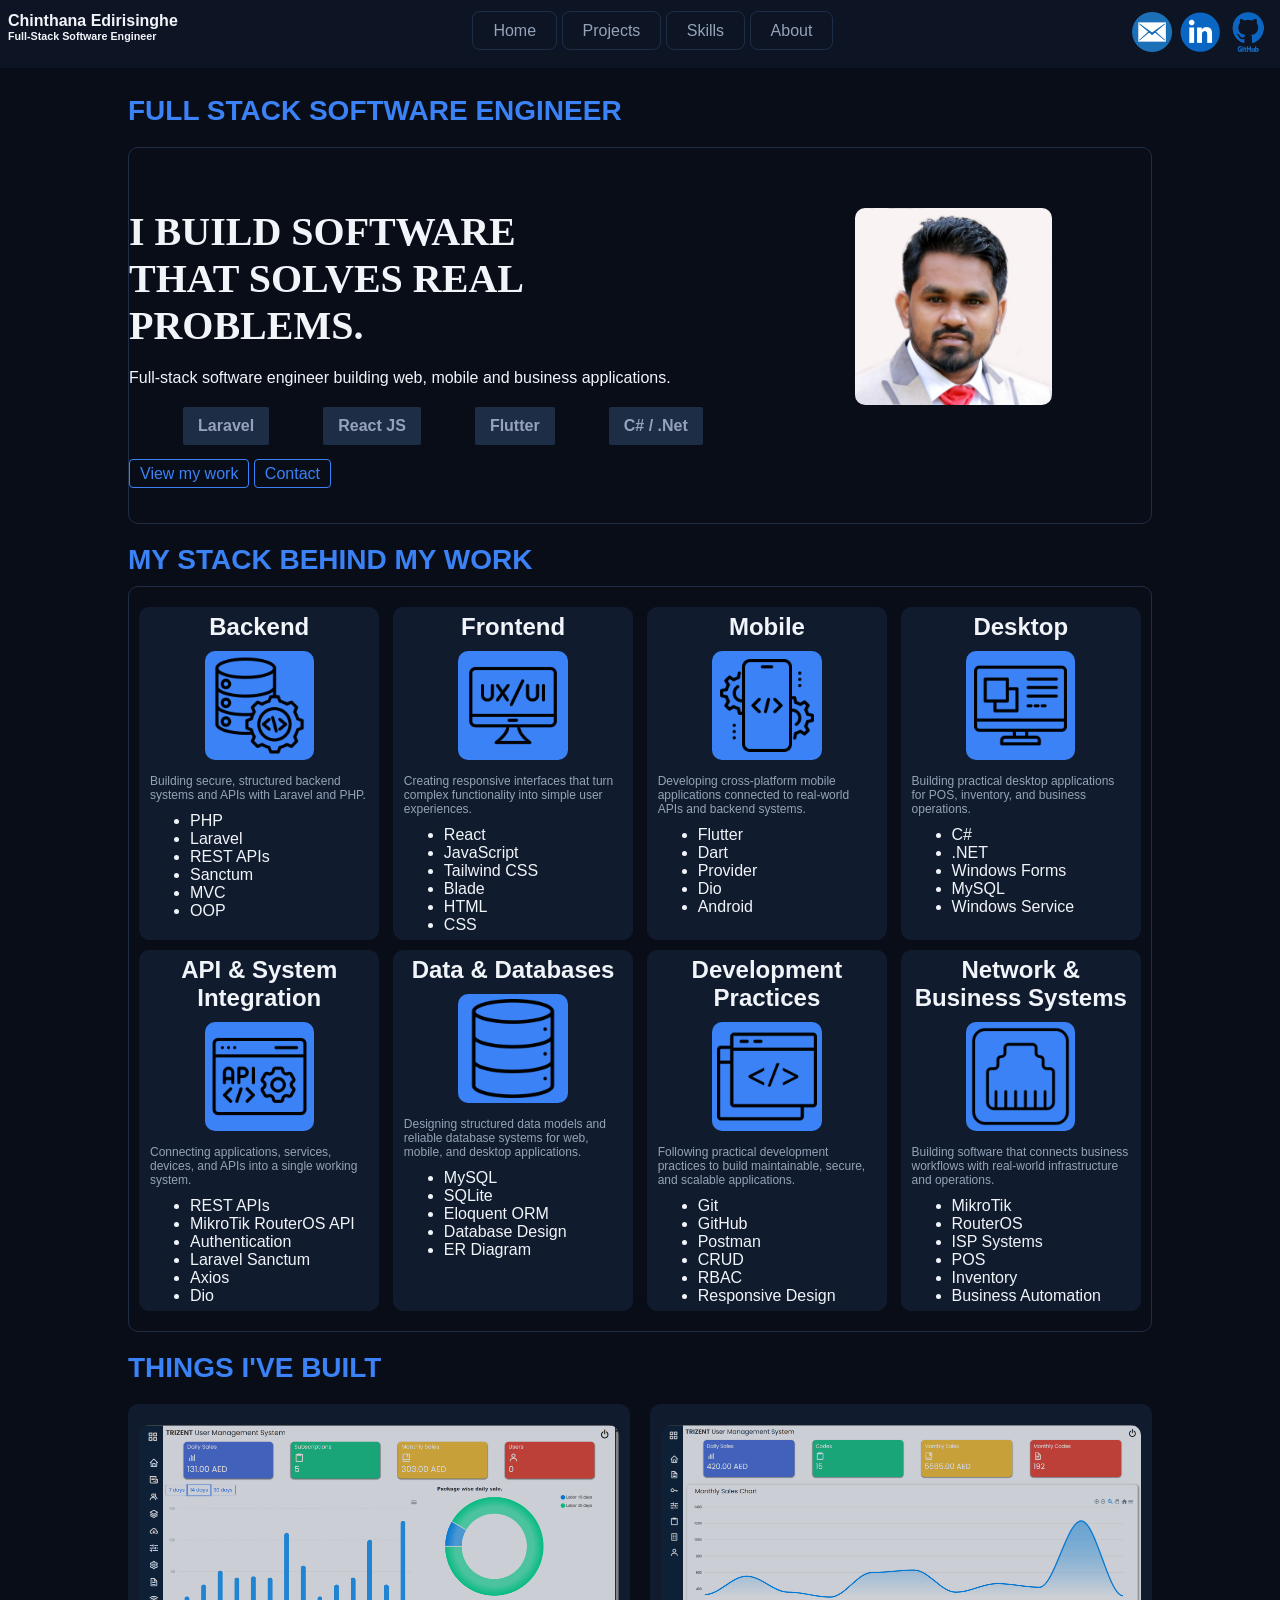
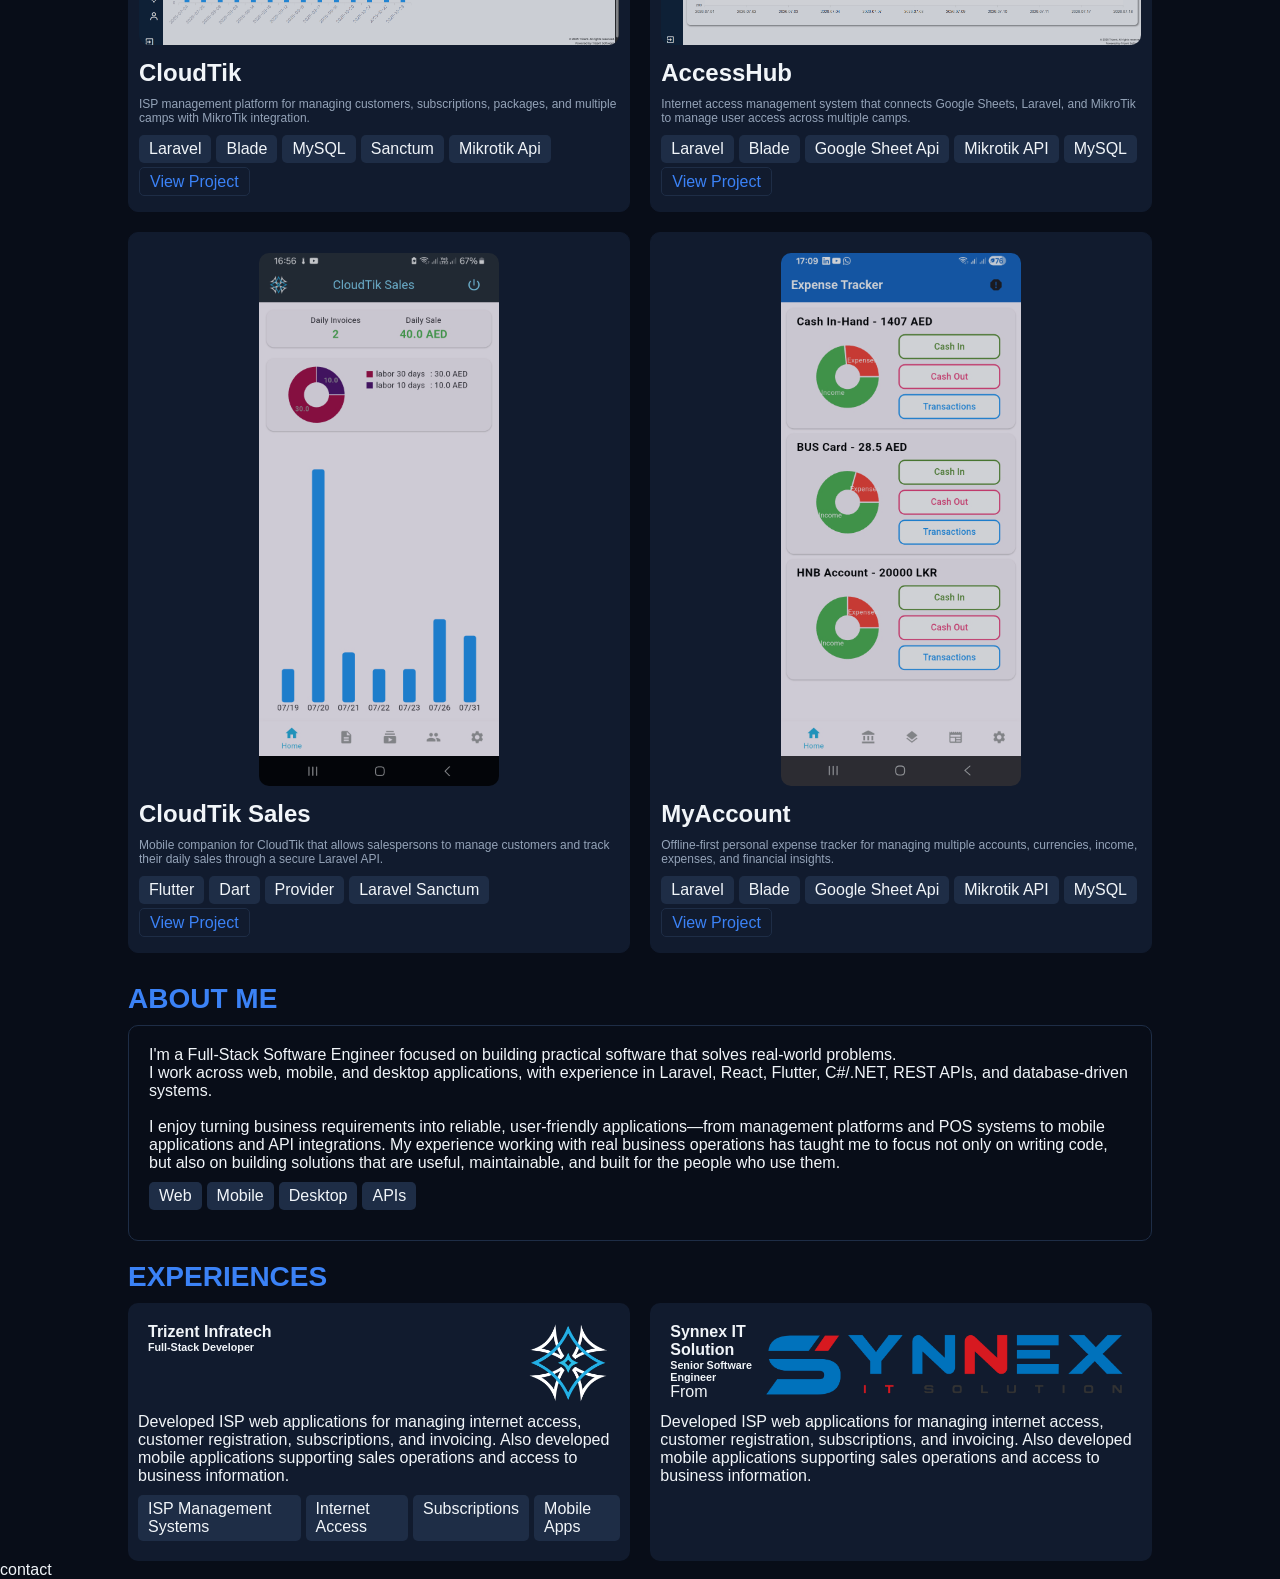
==== index.html @ f4aead34 "about section" ====
<!DOCTYPE html>
<html lang="en">
<head>
    <meta charset="UTF-8">
    <meta name="viewport" content="width=device-width, initial-scale=1.0">
    <title>Chinthana Edirisinghe</title>

    <link rel="stylesheet" href="css/style.css">
</head>
<body>
    
    <div id="navbar">
        <div>
            <h4>Chinthana Edirisinghe</h4>
            <h6>Full-Stack Software Engineer</h6>
        </div>
        <div id="nav-items">
            <a href="#" class="nav-item-links">Home</a>
            <a href="#" class="nav-item-links">Projects</a>
            <a href="#" class="nav-item-links">Skills</a>
            <a href="#" class="nav-item-links">About</a>
        </div>
        <div id="nav_contact">
            <a href="mailto:chinthana144@gmail.com" class="nav_icon_link">
                <img src="assets/icons/email_icon.png" alt="email icon">
            </a>
            <a href="https://www.linkedin.com/in/chinthana-edirisinghe-42399321a" class="nav_icon_link">
                <img src="assets/icons/linkedin_logo.png" alt="linkedin icon">
            </a>
            <a href="https://github.com/Chinthana144" class="nav_icon_link">
                <img src="assets/icons/github_logo.png" alt="github icon">
            </a>
        </div>
    </div>

    <div id="div_main">
        <div id="div_top_space"></div>

        <!-- Hero section -->
        <section id="sec_hero" class="section">
            <h3 class="title">FULL STACK SOFTWARE ENGINEER</h3>
            <div id="hero_sec_title"> 
                <div>
                    <h3>
                        I BUILD SOFTWARE <br>
                        THAT SOLVES REAL PROBLEMS.
                    </h3>
                    <p>Full-stack software engineer building web, mobile and business applications.</p>
                    <div id="hero_sec_stack">
                        <h4>Laravel</h4>
                        <h4>React JS</h4>
                        <h4>Flutter</h4>
                        <h4>C# / .Net</h4>
                    </div>
                    <a href="#" class="hero_link">View my work</a>
                    <a href="#" class="hero_link">Contact</a>
                </div>
                <div>
                    <img src="assets/images/profiles/profile_1.jpg" alt="profile" id="img_profile">
                </div>
            </div>
        </section>

        <!-- skills section -->
        <section id="sec_skills" class="section">
            <h3 class="title">MY STACK BEHIND MY WORK</h3>
            <div id="sec_skill_top">
                <div class="skill_card_row">
                    <div class="card skill_card">
                        <h5>Backend</h5>
                        <img src="assets/icons/backend.png" alt="backend" class="img_skill">
                        <p>Building secure, structured backend systems and APIs with Laravel and PHP.</p>
                        <ul>
                            <li>PHP</li>
                            <li>Laravel</li>
                            <li>REST APIs</li>
                            <li>Sanctum</li>
                            <li>MVC</li>
                            <li>OOP</li>
                        </ul>
                    </div>
                    <div class="card skill_card">
                        <h5>Frontend</h5>
                        <img src="assets/icons/frontend.png" alt="backend" class="img_skill">
                        <p>Creating responsive interfaces that turn complex functionality into simple user experiences.</p>
                        <ul>
                            <li>React</li>
                            <li>JavaScript</li>
                            <li>Tailwind CSS </li>
                            <li>Blade</li>
                            <li>HTML</li>
                            <li>CSS</li>
                        </ul>
                    </div>
                    <div class="card skill_card">
                        <h5>Mobile</h5>
                        <img src="assets/icons/mobile-development.png" alt="backend" class="img_skill">
                        <p>Developing cross-platform mobile applications connected to real-world APIs and backend systems.</p>
                        <ul>
                            <li>Flutter</li>
                            <li>Dart</li>
                            <li>Provider</li>
                            <li>Dio</li>
                            <li>Android</li>
                        </ul>
                    </div>
                    <div class="card skill_card">
                        <h5>Desktop</h5>
                        <img src="assets/icons/desktop-development.png" alt="backend" class="img_skill">
                        <p>Building practical desktop applications for POS, inventory, and business operations.</p>
                        <ul>
                            <li>C#</li>
                            <li>.NET</li>
                            <li>Windows Forms</li>
                            <li>MySQL</li>
                            <li>Windows Service</li>
                        </ul>
                    </div>
                </div>

                <div class="skill_card_row">
                    <div class="card skill_card">
                        <h5>API & System Integration</h5>
                        <img src="assets/icons/web-api-development.png" alt="backend" class="img_skill">
                        <p>Connecting applications, services, devices, and APIs into a single working system.</p>
                        <ul>
                            <li>REST APIs</li>
                            <li>MikroTik RouterOS API</li>
                            <li>Authentication</li>
                            <li>Laravel Sanctum</li>
                            <li>Axios</li>
                            <li>Dio</li>
                        </ul>
                    </div>
                    <div class="card skill_card">
                        <h5>Data & Databases</h5>
                        <img src="assets/icons/database.png" alt="backend" class="img_skill">
                        <p>Designing structured data models and reliable database systems for web, mobile, and desktop applications.</p>
                        <ul>
                            <li>MySQL</li>
                            <li>SQLite</li>
                            <li>Eloquent ORM</li>
                            <li>Database Design</li>
                            <li>ER Diagram</li>
                        </ul>
                    </div>
                    <div class="card skill_card">
                        <h5>Development Practices</h5>
                        <img src="assets/icons/development-practice.png" alt="backend" class="img_skill">
                        <p>Following practical development practices to build maintainable, secure, and scalable applications.</p>
                        <ul>
                            <li>Git</li>
                            <li>GitHub</li>
                            <li>Postman</li>
                            <li>CRUD</li>
                            <li>RBAC</li>
                            <li>Responsive Design</li>
                        </ul>
                    </div>
                    <div class="card skill_card">
                        <h5>Network & Business Systems</h5>
                        <img src="assets/icons/network-adapter.png" alt="backend" class="img_skill">
                        <p>Building software that connects business workflows with real-world infrastructure and operations.</p>
                        <ul>
                            <li>MikroTik</li>
                            <li>RouterOS</li>
                            <li>ISP Systems</li>
                            <li>POS</li>
                            <li>Inventory</li>
                            <li>Business Automation</li>
                        </ul>
                    </div>
                </div>
            </div>
        </section>

        <!-- projects section -->
        <section id="dec_projects" class="section">
            <h3 class="title">THINGS I'VE BUILT</h3>
            <!-- top row -->
            <div class="projects_row">
                <div class="card project_card">
                    <img src="assets/images/cloudtik/dashboard.png" alt="dashboard">
                    <h5>CloudTik</h5>
                    <p>ISP management platform for managing customers, subscriptions, packages, and multiple camps with MikroTik integration.</p>
                    <ul class="tech_list">
                        <li>Laravel</li>
                        <li>Blade</li>
                        <li>MySQL</li>
                        <li>Sanctum</li>
                        <li>Mikrotik Api</li>
                    </ul>
                    <a href="#">View Project</a>
                </div>
                <div class="card project_card">
                    <img src="assets/images/accesshub/dashboard.png" alt="dashboard">
                    <h5>AccessHub</h5>
                    <p>Internet access management system that connects Google Sheets, Laravel, and MikroTik to manage user access across multiple camps.</p>
                    <ul class="tech_list">
                        <li>Laravel</li>
                        <li>Blade</li>
                        <li>Google Sheet Api</li>
                        <li>Mikrotik API</li>
                        <li>MySQL</li>
                    </ul>
                    <a href="#">View Project</a>
                </div>
            </div>

            <!-- bottom row -->
            <div class="projects_row">
                <div class="card project_card">
                    <img src="assets/images/cloudtik_sale/dashboard.jpg" alt="dashboard" class="img_project_mobile">
                    <h5>CloudTik Sales</h5>
                    <p>Mobile companion for CloudTik that allows salespersons to manage customers and track their daily sales through a secure Laravel API.</p>
                    <ul class="tech_list">
                        <li>Flutter</li>
                        <li>Dart</li>
                        <li>Provider</li>
                        <li>Laravel Sanctum</li>
                    </ul>
                    <a href="#">View Project</a>
                </div>
                <div class="card project_card">
                    <img src="assets/images/expense_tracker/dashboard.jpg" alt="dashboard" class="img_project_mobile">
                    <h5>MyAccount</h5>
                    <p>Offline-first personal expense tracker for managing multiple accounts, currencies, income, expenses, and financial insights.</p>
                    <ul class="tech_list">
                        <li>Laravel</li>
                        <li>Blade</li>
                        <li>Google Sheet Api</li>
                        <li>Mikrotik API</li>
                        <li>MySQL</li>
                    </ul>
                    <a href="#">View Project</a>
                </div>
            </div>
        </section>

        <!-- about -->
        <section id="sec_about" class="section">
            <h3 class="title">ABOUT ME</h3>
            <div id="div_about">
                <p>
                    I'm a Full-Stack Software Engineer focused on building practical software that solves real-world problems. 
                    <br>
                    I work across web, mobile, and desktop applications, with experience in Laravel, React, Flutter, C#/.NET, REST APIs, and database-driven systems.
                    <br><br>
                    I enjoy turning business requirements into reliable, user-friendly applications—from management platforms and POS systems to mobile applications and API integrations. 
                    My experience working with real business operations has taught me to focus not only on writing code, but also on building solutions that are useful, maintainable, and built for the people who use them.
                </p>
                <ul class="tech_list">
                    <li>Web</li>
                    <li>Mobile</li>
                    <li>Desktop</li>
                    <li>APIs</li>
                </ul>
            </div>
        </section>

        <!-- experience -->
        <section id="sec_experience" class="section">
            <h3 class="title">EXPERIENCES</h3>
            <div id="div_experience">
                <div class="experience_card">
                    <div class="title_row">
                        <div>
                            <h4>Trizent Infratech</h4>
                            <h6>Full-Stack Developer</h6>
                        </div>
                        <img src="assets/images/companies/tirzent_logo.png" alt="" class="img_company">
                    </div>
                    <p>
                        Developed ISP web applications for managing internet access, customer registration, subscriptions, and invoicing. 
                        Also developed mobile applications supporting sales operations and access to business information.
                    </p>
                    <ul class="tech_list">
                        <li>ISP Management Systems</li>
                        <li>Internet Access</li>
                        <li>Subscriptions</li>
                        <li>Mobile Apps</li>
                    </ul>
                </div>
                <div class="experience_card">
                    <div class="title_row">
                        <div>
                            <h4>Synnex IT Solution</h4>
                            <h6>Senior Software Engineer</h6>
                            <p>From </p>
                        </div>
                        <img src="assets/images/companies/synnex_logo.png" alt="" class="img_company">
                    </div>
                    <p>
                        Developed ISP web applications for managing internet access, customer registration, subscriptions, and invoicing. 
                        Also developed mobile applications supporting sales operations and access to business information.
                    </p>
                </div>
            </div>
        </section>

        <!-- contact -->
        <section>
            contact
        </section>
    </div>

</body>
</html>
---- css/style.css ----
:root{
    --main-background : #080D18;
    --secondary-background : #0D1424;
    --card-color: #111B2E;
    --border-color: #1E2D46;
    --main-text: #F1F5F9;
    --secondary-text: #94A3B8;
    --primary-accent: #3B82F6;
    --bright-accent: #38BDF8; 
}

*{
    margin: 0;
    box-sizing: border-box;
}
body{
    background-color: var(--main-background);
    color: var(--main-text);
    font-family: sans-serif;
}

/* nav bar */
#navbar{
    display: flex;
    flex-direction: row;
    justify-content: space-between;
    padding: 12px 8px;
    background-color: var(--secondary-background);
    position: fixed;
    width: 100%;
    z-index: 100;
}
#nav_contact{
    display: flex;
    flex-direction: row;
    justify-content: space-between;
}
#nav-items{
    padding-top: 10px;
}
.nav-item-links{
    text-decoration: none;
    padding: 10px 20px;
    border-radius: 8px;
    border: 1px solid var(--border-color);
    color: var(--secondary-text);
    transition: all 0.3s ease;
}
.nav-item-links:hover{
    border: 1px solid var(--primary-accent);
    color: var(--main-text);
}
.nav_icon_link{
    text-decoration: none;
    padding: 0px 4px;
}
.nav_icon_link img{
    width: 40px;
    height: auto;
    transition: 0.3s;
}
.nav_icon_link img:hover{
    transform: scale(1.05);
}

#div_top_space{
    height: 75px;
}

/* common */
.card{
    background-color: var(--card-color);
    border: 1px solid var(--card-color);
    border-radius: 10px;
    padding: 5px;
    transition: 0.3s ease;
}
.card:hover{
    border: 1px solid var(--primary-accent);
}

/* Sections */
.section{
    width: 80%;
    margin-left: 10%;
    margin-top: 20px;
}
.section .title{
    font-size: 28px;
    color: var(--primary-accent);
    margin: 10px 0px;
}

/* hero section */
#hero_sec_title{
    display: flex;
    flex-direction: row;
    justify-content: space-evenly;
    padding: 40px 0px;
    border: 1px solid var(--border-color);
    border-radius: 10px;
    margin: 20px 0px;
}
#hero_sec_title h3{
    font-family: 'Lucida Sans', 'Lucida Sans Regular', 'Lucida Grande', 'Lucida Sans Unicode', Geneva, Verdana;
    font-size: 40px;
    margin: 20px 0px;
}
.hero_link{
    text-decoration: none;
    color: var(--primary-accent);
    border: 1px solid var(--primary-accent);
    border-radius: 4px;
    padding: 5px 10px;
    transition: 0.3s ease;
}
.hero_link:hover{
    background-color: var(--primary-accent);
    color: var(--border-color);
}
#img_profile{
    width: 50%;
    margin-left: 25%;
    margin-top: 20px;
    border-radius: 10px;
}

#hero_sec_stack{
    display: flex;
    flex-direction: row;    
    justify-content: space-evenly;
    text-align: center;
    margin: 20px 0px;
}
#hero_sec_stack h4{
    background-color: var(--border-color);
    color: var(--secondary-text);
    padding: 10px 15px;
    border-radius: 2px;
}

/* skill section */
#sec_skill_top{
    border: 1px solid var(--border-color);
    border-radius: 10px;
    padding: 10px;
}
.skill_card_row{
    display: flex;
    flex-direction: row;
    justify-content: space-between;
    margin: 10px 0px;
}
.skill_card{
    width: 24%;
    padding: 5px 10px;
}
.skill_card h5{
    text-align: center;
    font-family:Arial, Helvetica, sans-serif;
    font-size: 24px;
    margin-bottom: 10px;
}
.skill_card p{
    font-size: 12px;
    color: var(--secondary-text);
    margin: 10px 0px;
}
.img_skill{
    background-color: var(--primary-accent);
    width: 50%;
    margin-left: 25%;
    border-radius: 10px;
    padding: 5px;
}

/* projects section */
.projects_row{
    display: flex;
    flex-direction: row;
    justify-content: space-between;
}
.project_card{
    width: 49%;
    padding: 20px 10px;
    margin: 10px 0;
}
.project_card img{
    width: 100%;
    border-radius: 10px;
    opacity: 0.8;
    transition: 0.4s;
}
.project_card img:hover{
    opacity: 1;
}
.project_card .img_project_mobile{
    width: 50%;
    margin-left: 25%;
}
.project_card h5{
    margin-top: 10px;
    font-family:Arial, Helvetica, sans-serif;
    font-size: 24px;
    margin-bottom: 10px;
}
.project_card p{
    font-size: 12px;
    color: var(--secondary-text);
    margin: 10px 0px;
}
.project_card a{
    margin: 10px 0px;
    text-decoration: none;
    color: var(--primary-accent);
    padding: 5px 10px;
    border: 1px solid var(--border-color);
    border-radius: 5px;
    transition: 0.3s ease;
}
.project_card a:hover{
    border: 1px solid var(--bright-accent);
}
.tech_list{
    display: flex;
    list-style-type: none;
    margin: 10px 0px;
    padding: 0;
    gap: 5px;
}
.tech_list li{
    background-color: var(--border-color);
    padding: 5px 10px;
    border-radius: 5px;
}

/* about section */
#div_about{
    padding: 20px;
    border: 1px solid var(--border-color);
    border-radius: 10px;
}

/* experience section */
#div_experience{
    display:flex;
    flex-direction: row;
    justify-content: space-between;
}
.experience_card{
    background-color: var(--card-color);
    width: 49%;
    padding: 10px;
    border-radius: 10px;
}
.title_row{
    display: flex;
    flex-direction: row;
    justify-content: space-between;
    padding: 10px;
}
.img_company{
    width: auto;
    height: 80px;
}
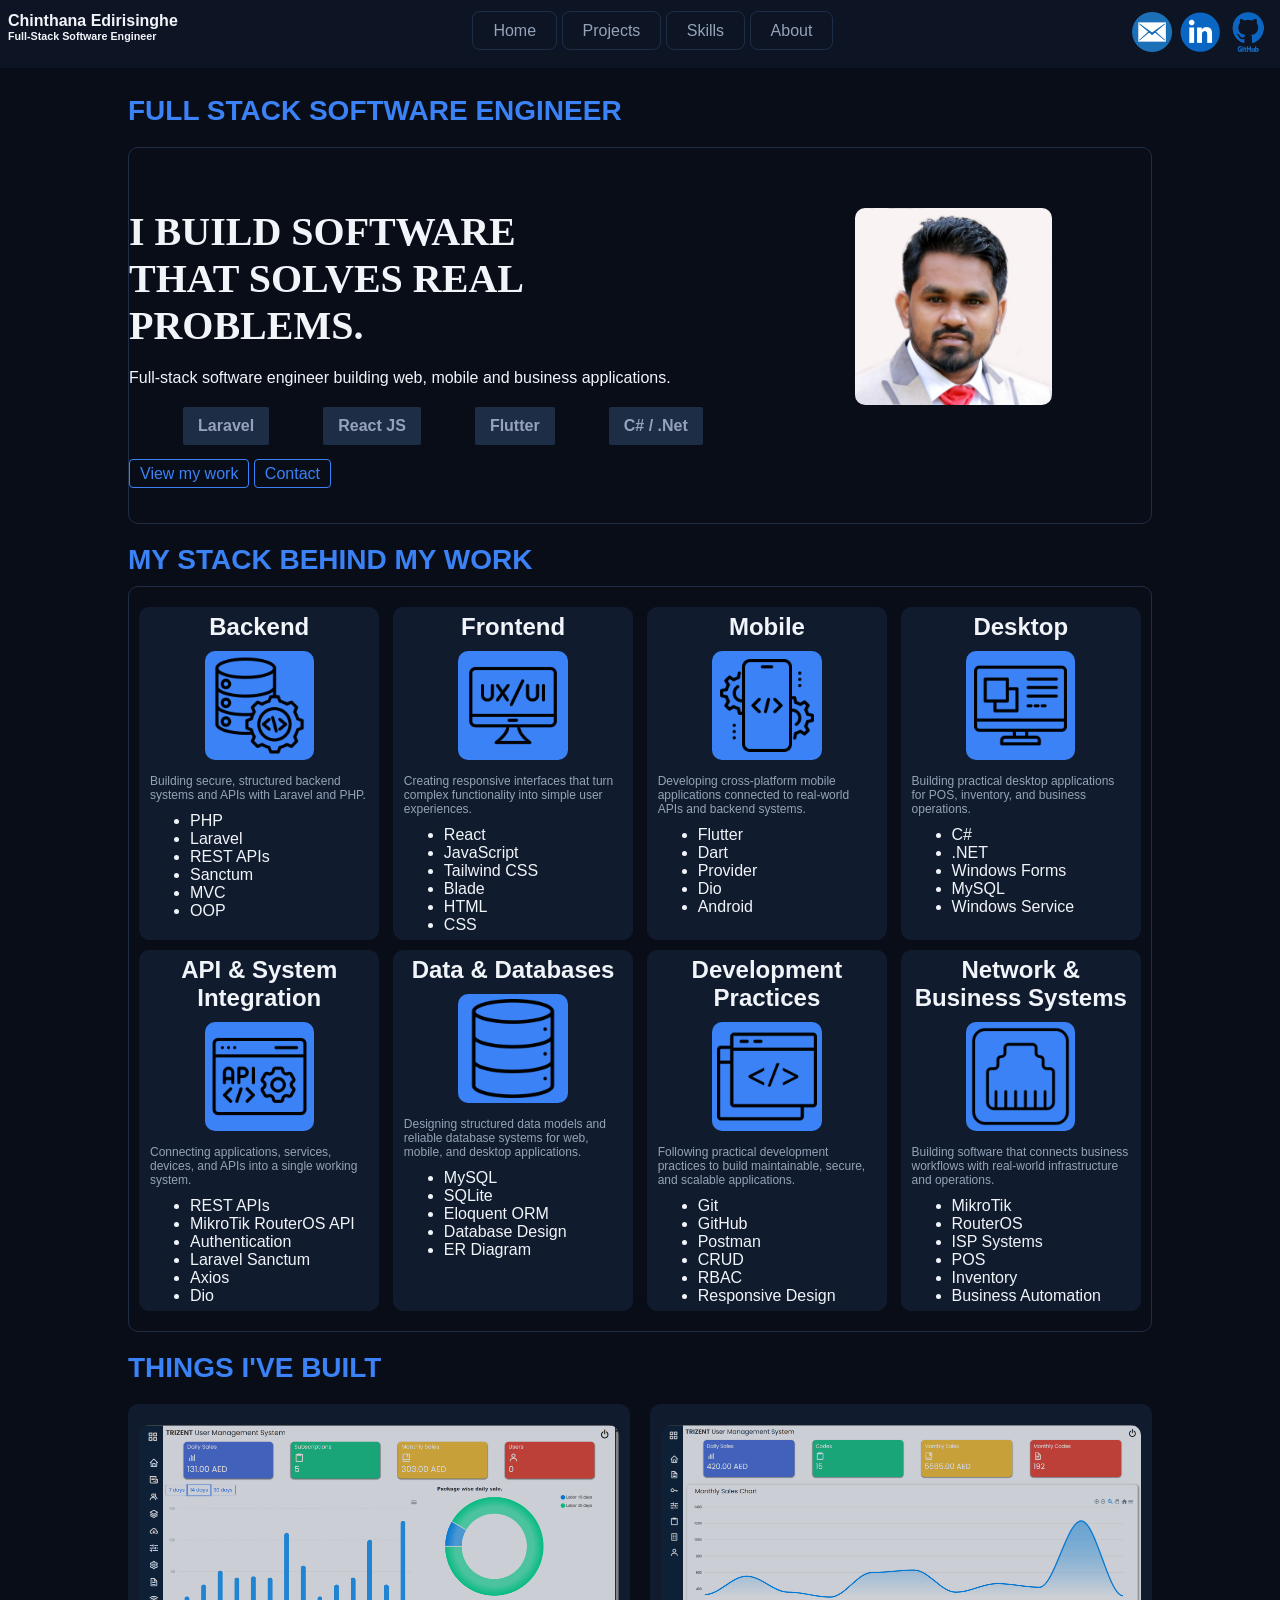
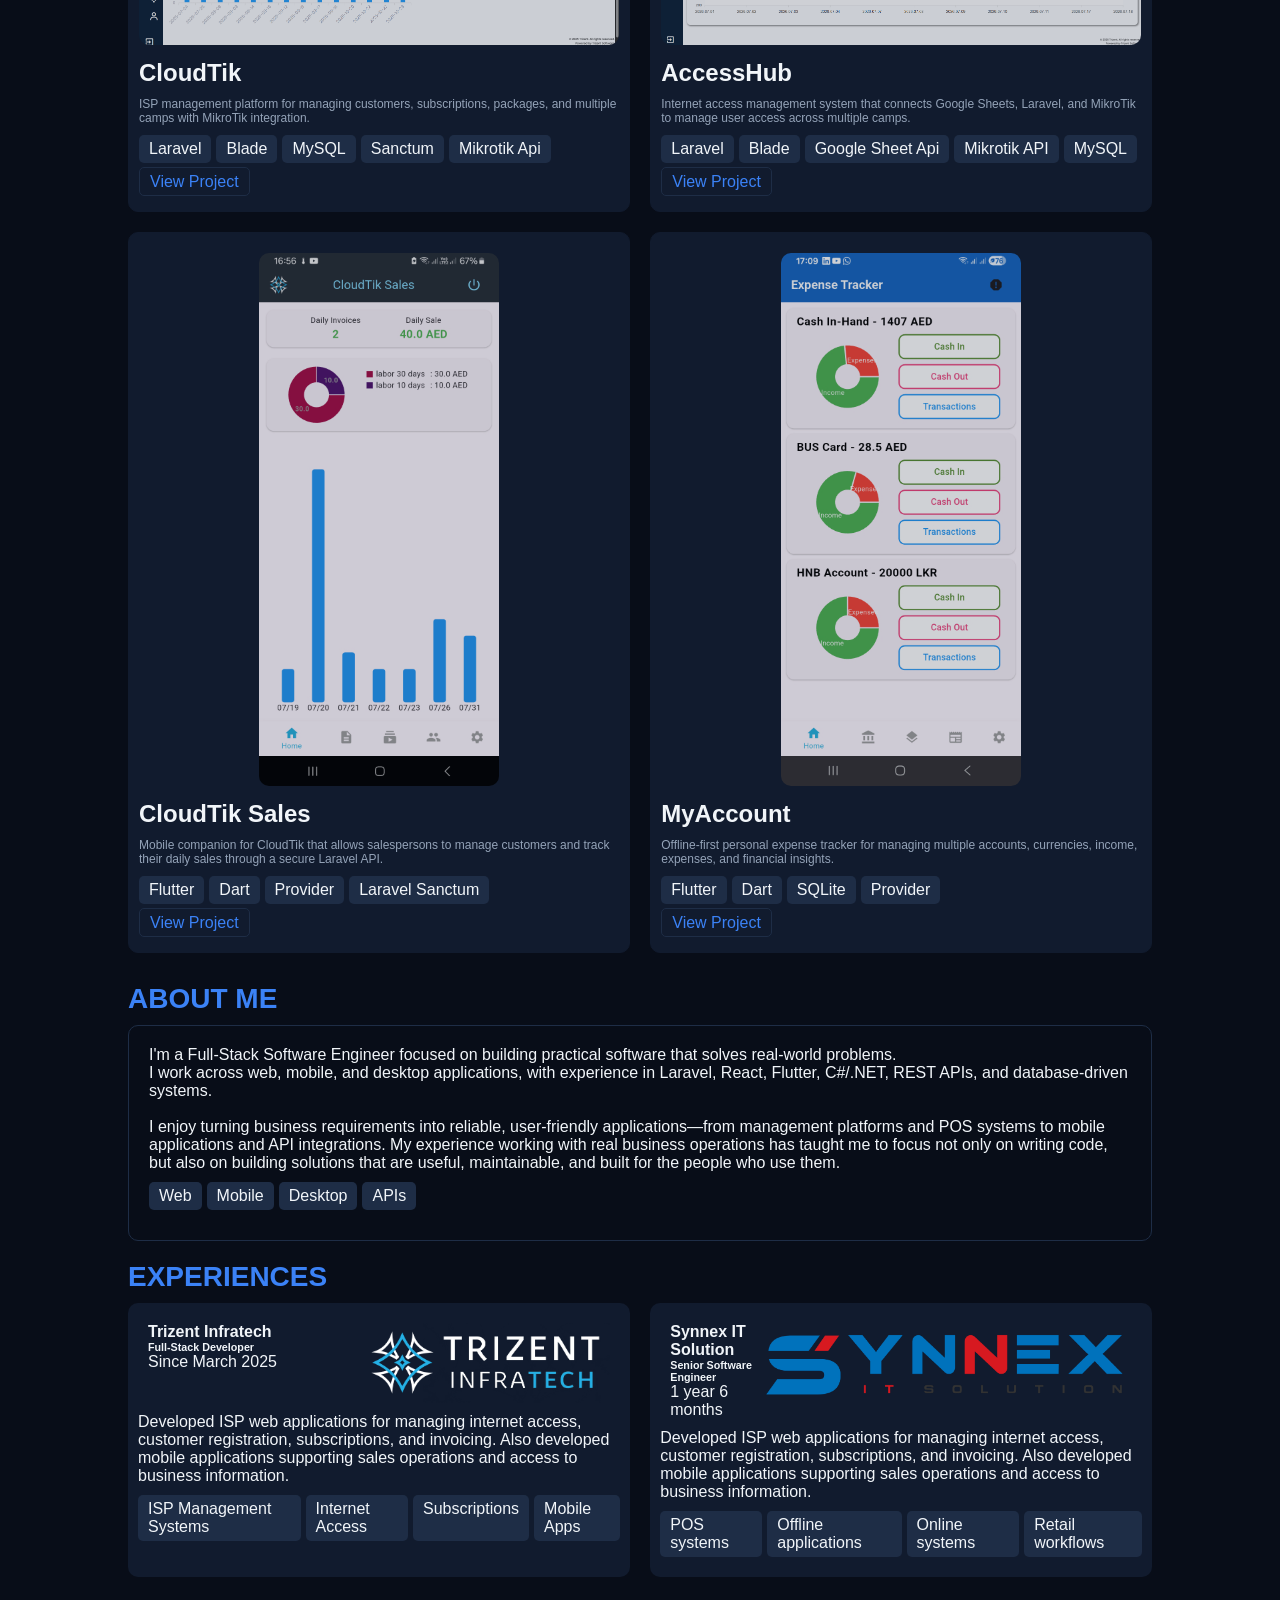
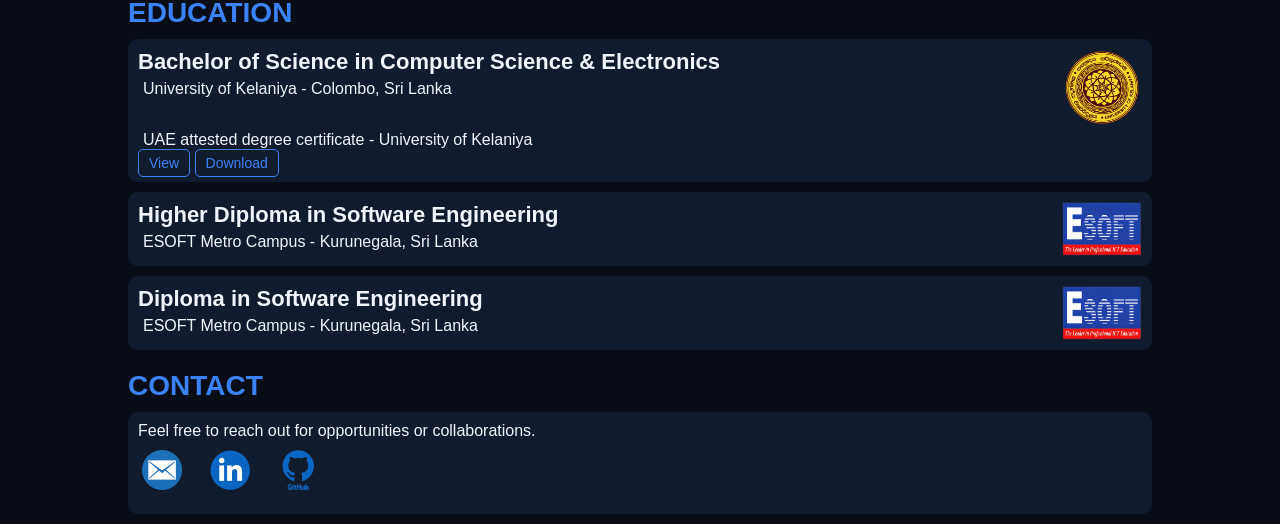
==== commit f959d23d: "education & contact" ====
--- a/index.html
+++ b/index.html
@@ -226,11 +226,10 @@
                     <h5>MyAccount</h5>
                     <p>Offline-first personal expense tracker for managing multiple accounts, currencies, income, expenses, and financial insights.</p>
                     <ul class="tech_list">
-                        <li>Laravel</li>
-                        <li>Blade</li>
-                        <li>Google Sheet Api</li>
-                        <li>Mikrotik API</li>
-                        <li>MySQL</li>
+                        <li>Flutter</li>
+                        <li>Dart</li>
+                        <li>SQLite</li>
+                        <li>Provider</li>
                     </ul>
                     <a href="#">View Project</a>
                 </div>
@@ -267,8 +266,9 @@
                         <div>
                             <h4>Trizent Infratech</h4>
                             <h6>Full-Stack Developer</h6>
+                            <p>Since March 2025</p>
                         </div>
-                        <img src="assets/images/companies/tirzent_logo.png" alt="" class="img_company">
+                        <img src="assets/images/companies/trizent_logo_2.png" alt="" class="img_company">
                     </div>
                     <p>
                         Developed ISP web applications for managing internet access, customer registration, subscriptions, and invoicing. 
@@ -286,7 +286,7 @@
                         <div>
                             <h4>Synnex IT Solution</h4>
                             <h6>Senior Software Engineer</h6>
-                            <p>From </p>
+                            <p>1 year 6 months </p>
                         </div>
                         <img src="assets/images/companies/synnex_logo.png" alt="" class="img_company">
                     </div>
@@ -294,13 +294,78 @@
                         Developed ISP web applications for managing internet access, customer registration, subscriptions, and invoicing. 
                         Also developed mobile applications supporting sales operations and access to business information.
                     </p>
-                </div>
-            </div>
+                    <ul class="tech_list">
+                        <li>POS systems</li>
+                        <li>Offline applications</li>
+                        <li>Online systems</li>
+                        <li>Retail workflows</li>
+                    </ul>
+                </div>
+            </div>
+        </section>
+
+        <section id="sec_education" class="section">
+            <h3 class="title">EDUCATION</h3>
+            <div class="education_card">
+                <div class="education_details">
+                    <div>
+                        <h5>Bachelor of Science in Computer Science & Electronics</h5>
+                        <p>University of Kelaniya - Colombo, Sri Lanka</p>
+                    </div>
+                    <img src="assets/images/education/Kelaniya.png" alt="" class="img_education_logo">
+                </div>
+                <div>
+                    <p>UAE attested degree certificate - University of Kelaniya</p>
+
+                    <!-- view -->
+                    <a href="assets/pdf/Chinthana Attested Degree_Certificate.pdf" target="_blank" class="btn_link">View</a>
+
+
+                    <!-- download -->
+                    <a href="assets/pdf/Chinthana Attested Degree_Certificate.pdf" download class="btn_link">Download</a>
+                </div>
+            </div>
+
+            <div class="education_card">
+                <div class="education_details">
+                    <div>
+                        <h5>Higher Diploma in Software Engineering</h5>
+                        <p>ESOFT Metro Campus - Kurunegala, Sri Lanka</p>
+                    </div>
+                    <img src="assets/images/education/esoft.png" alt="" class="img_education_logo">
+                </div>
+            </div>
+            
+            <div class="education_card">
+                <div class="education_details">
+                    <div>
+                        <h5>Diploma in Software Engineering</h5>
+                        <p>ESOFT Metro Campus - Kurunegala, Sri Lanka</p>
+                    </div>
+                    <img src="assets/images/education/esoft.png" alt="" class="img_education_logo">
+                </div>
+            </div>
+            
         </section>
 
         <!-- contact -->
-        <section>
-            contact
+        <section id="sec_contact" class="section">
+            <h3 class="title">CONTACT</h3>
+            <div id="div_contact">
+                <p>Feel free to reach out for opportunities or collaborations.</p>
+                <div id="div_contact_links">
+                    <a href="mailto:chinthana144@gmail.com" class="nav_icon_link">
+                        <img src="assets/icons/email_icon.png" alt="email icon">
+                    </a>
+                    <a href="https://www.linkedin.com/in/chinthana-edirisinghe-42399321a" class="nav_icon_link">
+                        <img src="assets/icons/linkedin_logo.png" alt="linkedin icon">
+                    </a>
+                    <a href="https://github.com/Chinthana144" class="nav_icon_link">
+                        <img src="assets/icons/github_logo.png" alt="github icon">
+                    </a>
+                </div>
+            </div>
+            
         </section>
     </div>
 
--- a/css/style.css
+++ b/css/style.css
@@ -262,4 +262,50 @@
 .img_company{
     width: auto;
     height: 80px;
+}
+
+/* education */
+.education_card{
+    margin: 10px 0;
+    padding: 10px;
+    border-radius: 10px;
+    background-color: var(--card-color);
+}
+.education_card .btn_link{
+    margin: 10px 0px;
+    text-decoration: none;
+    color: var(--primary-accent);
+    border: 1px solid var(--primary-accent);
+    border-radius: 5px;
+    padding: 5px 10px;
+    font-size: 14px;
+}
+.education_card p{
+    margin: 5px;
+}
+.education_details{
+    display: flex;
+    flex-direction: row;
+    justify-content: space-between;
+}
+.education_card h5{
+    font-size: 22px;
+}
+.img_education_logo{
+    width: 80px;
+    height: auto;
+}
+
+/* contact */
+#div_contact{
+    padding: 10px;
+    background-color: var(--card-color);
+    border-radius: 10px;
+    margin: 10px 0;
+}
+#div_contact_links{
+    display: flex;
+    flex-direction: row;
+    gap: 20px;
+    margin: 10px 0;
 }
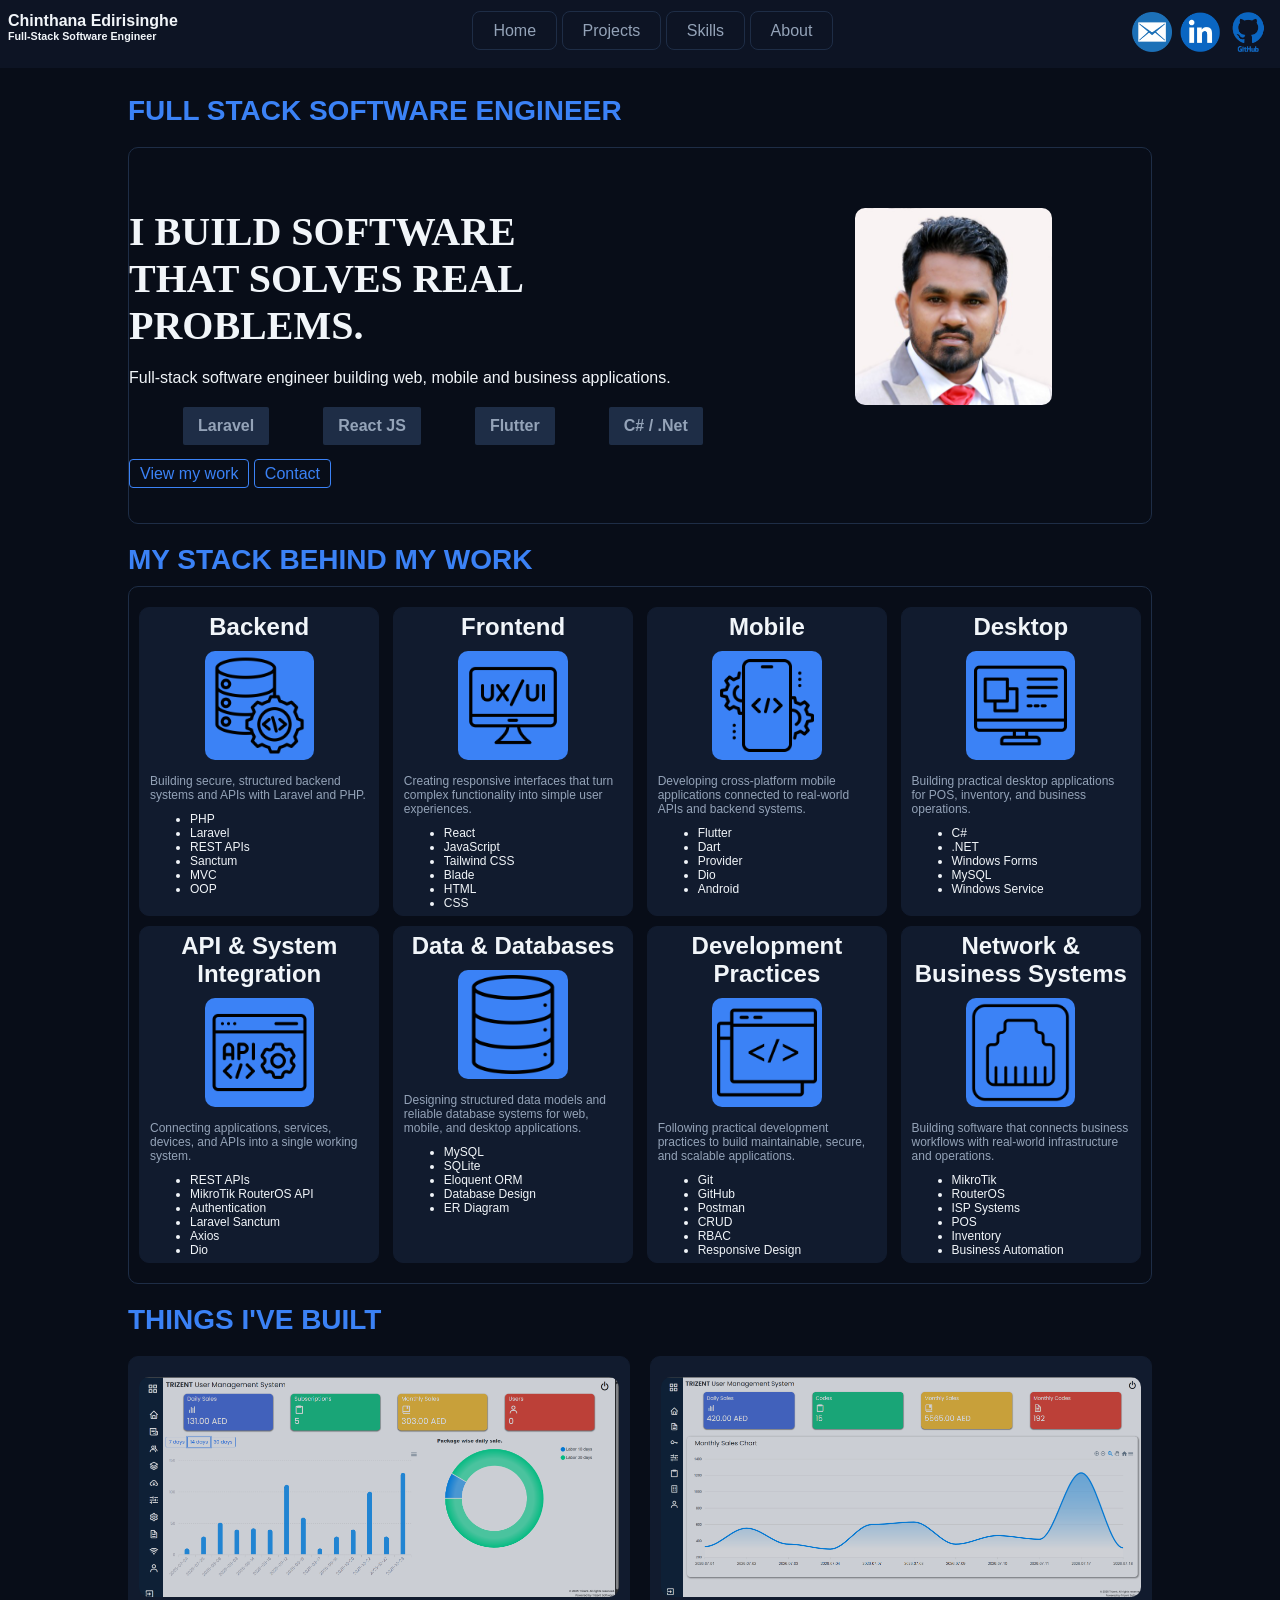
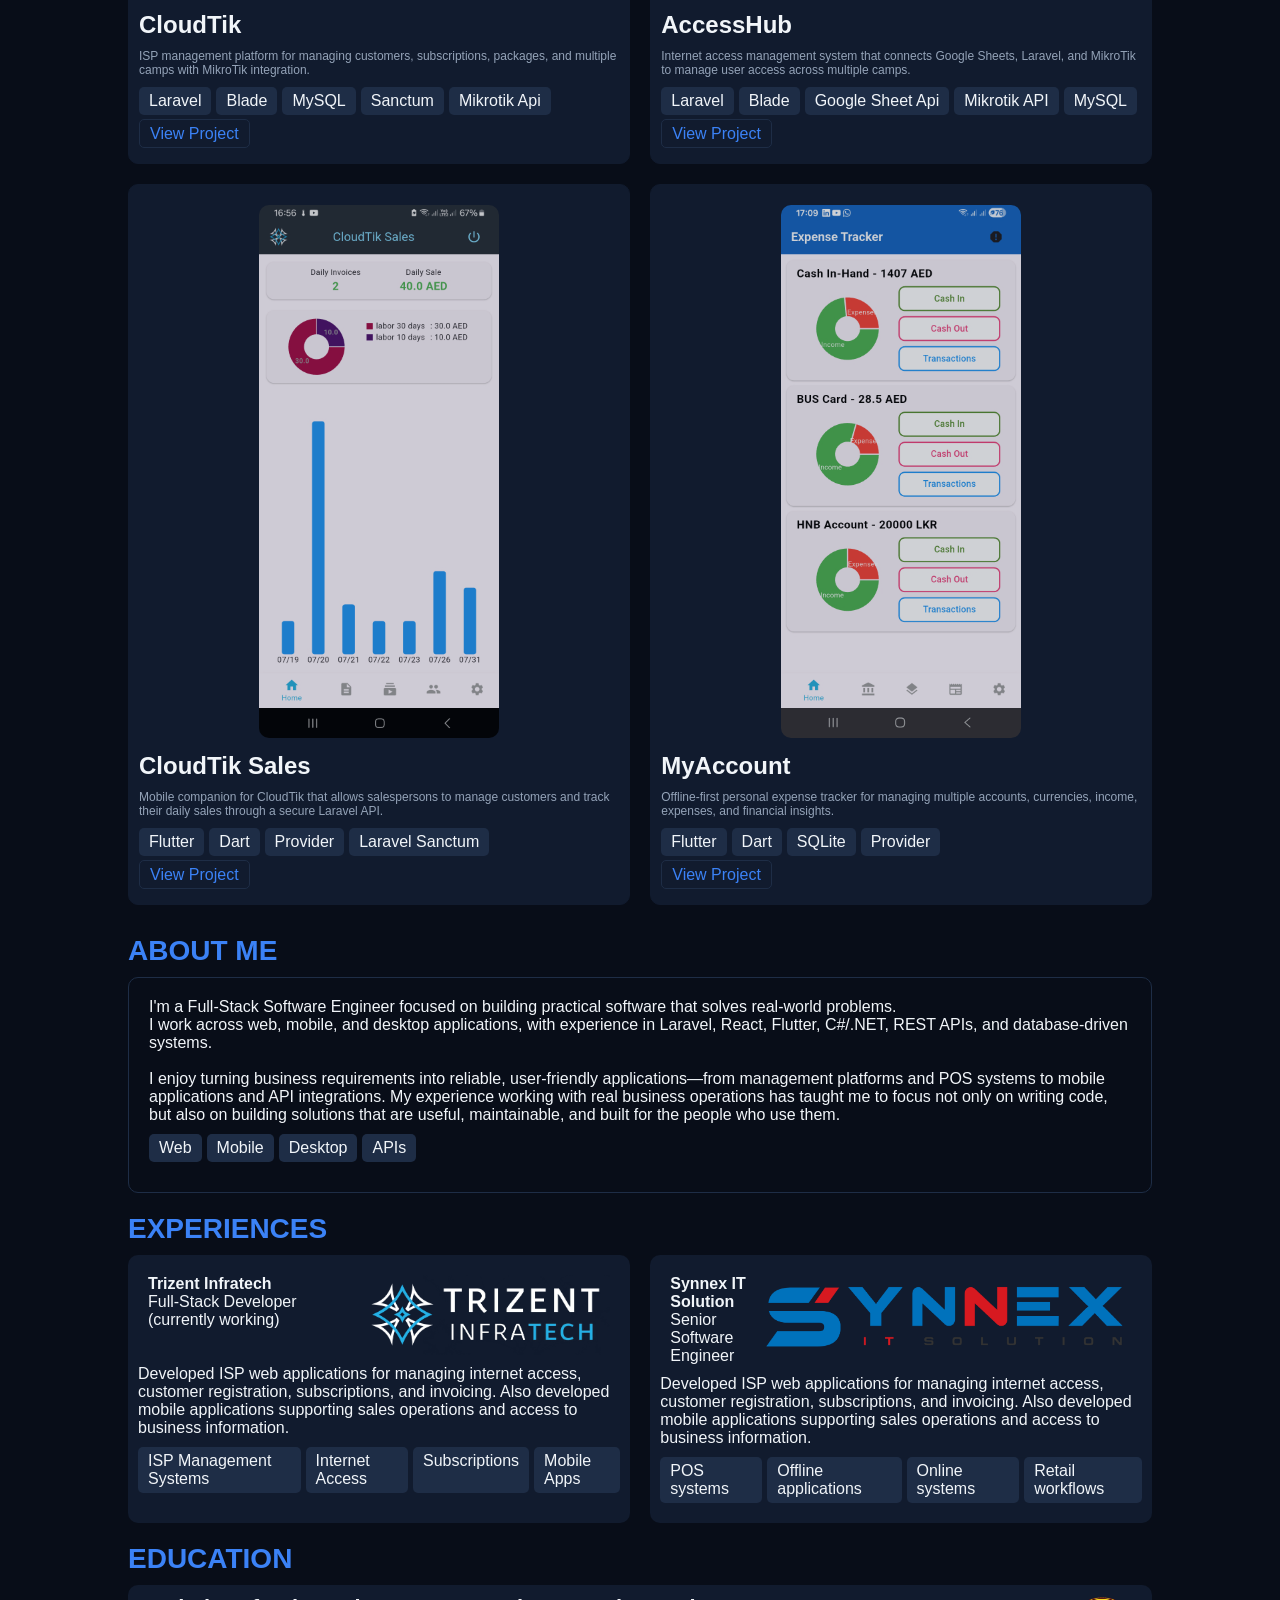
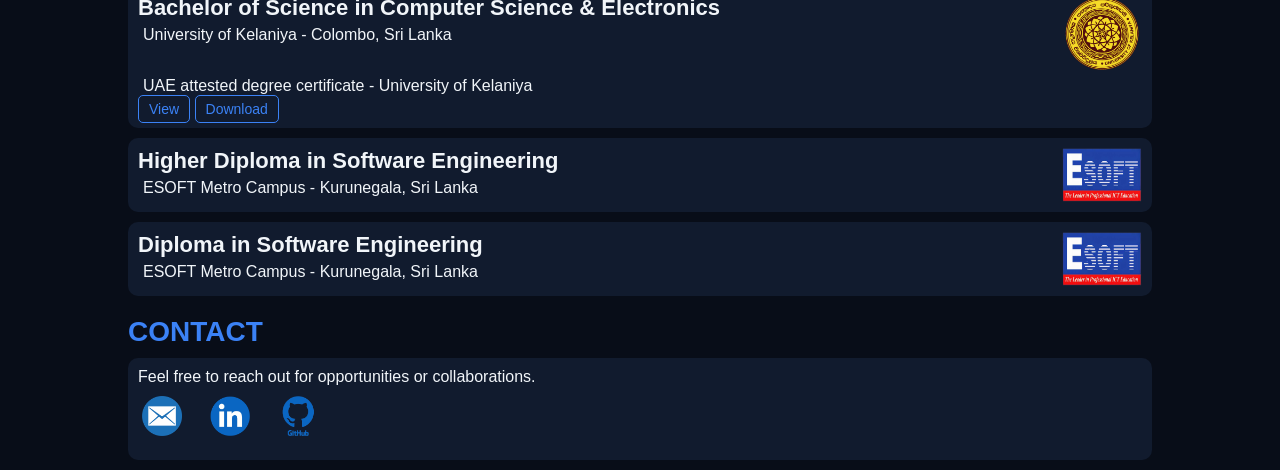
==== commit c0189297: "projects page" ====
--- a/index.html
+++ b/index.html
@@ -5,10 +5,11 @@
     <meta name="viewport" content="width=device-width, initial-scale=1.0">
     <title>Chinthana Edirisinghe</title>
 
+    <link rel="stylesheet" href="css/nav-style.css">
     <link rel="stylesheet" href="css/style.css">
 </head>
 <body>
-    
+
     <div id="navbar">
         <div>
             <h4>Chinthana Edirisinghe</h4>
@@ -16,7 +17,7 @@
         </div>
         <div id="nav-items">
             <a href="#" class="nav-item-links">Home</a>
-            <a href="#" class="nav-item-links">Projects</a>
+            <a href="projects.html" class="nav-item-links">Projects</a>
             <a href="#" class="nav-item-links">Skills</a>
             <a href="#" class="nav-item-links">About</a>
         </div>
@@ -70,7 +71,7 @@
                         <h5>Backend</h5>
                         <img src="assets/icons/backend.png" alt="backend" class="img_skill">
                         <p>Building secure, structured backend systems and APIs with Laravel and PHP.</p>
-                        <ul>
+                        <ul class="stack_list">
                             <li>PHP</li>
                             <li>Laravel</li>
                             <li>REST APIs</li>
@@ -83,7 +84,7 @@
                         <h5>Frontend</h5>
                         <img src="assets/icons/frontend.png" alt="backend" class="img_skill">
                         <p>Creating responsive interfaces that turn complex functionality into simple user experiences.</p>
-                        <ul>
+                        <ul class="stack_list">
                             <li>React</li>
                             <li>JavaScript</li>
                             <li>Tailwind CSS </li>
@@ -96,7 +97,7 @@
                         <h5>Mobile</h5>
                         <img src="assets/icons/mobile-development.png" alt="backend" class="img_skill">
                         <p>Developing cross-platform mobile applications connected to real-world APIs and backend systems.</p>
-                        <ul>
+                        <ul class="stack_list">
                             <li>Flutter</li>
                             <li>Dart</li>
                             <li>Provider</li>
@@ -108,7 +109,7 @@
                         <h5>Desktop</h5>
                         <img src="assets/icons/desktop-development.png" alt="backend" class="img_skill">
                         <p>Building practical desktop applications for POS, inventory, and business operations.</p>
-                        <ul>
+                        <ul class="stack_list">
                             <li>C#</li>
                             <li>.NET</li>
                             <li>Windows Forms</li>
@@ -123,7 +124,7 @@
                         <h5>API & System Integration</h5>
                         <img src="assets/icons/web-api-development.png" alt="backend" class="img_skill">
                         <p>Connecting applications, services, devices, and APIs into a single working system.</p>
-                        <ul>
+                        <ul class="stack_list">
                             <li>REST APIs</li>
                             <li>MikroTik RouterOS API</li>
                             <li>Authentication</li>
@@ -136,7 +137,7 @@
                         <h5>Data & Databases</h5>
                         <img src="assets/icons/database.png" alt="backend" class="img_skill">
                         <p>Designing structured data models and reliable database systems for web, mobile, and desktop applications.</p>
-                        <ul>
+                        <ul class="stack_list">
                             <li>MySQL</li>
                             <li>SQLite</li>
                             <li>Eloquent ORM</li>
@@ -148,7 +149,7 @@
                         <h5>Development Practices</h5>
                         <img src="assets/icons/development-practice.png" alt="backend" class="img_skill">
                         <p>Following practical development practices to build maintainable, secure, and scalable applications.</p>
-                        <ul>
+                        <ul class="stack_list">
                             <li>Git</li>
                             <li>GitHub</li>
                             <li>Postman</li>
@@ -161,7 +162,7 @@
                         <h5>Network & Business Systems</h5>
                         <img src="assets/icons/network-adapter.png" alt="backend" class="img_skill">
                         <p>Building software that connects business workflows with real-world infrastructure and operations.</p>
-                        <ul>
+                        <ul class="stack_list">
                             <li>MikroTik</li>
                             <li>RouterOS</li>
                             <li>ISP Systems</li>
@@ -265,8 +266,7 @@
                     <div class="title_row">
                         <div>
                             <h4>Trizent Infratech</h4>
-                            <h6>Full-Stack Developer</h6>
-                            <p>Since March 2025</p>
+                            <p>Full-Stack Developer (currently working)</p>
                         </div>
                         <img src="assets/images/companies/trizent_logo_2.png" alt="" class="img_company">
                     </div>
@@ -285,8 +285,7 @@
                     <div class="title_row">
                         <div>
                             <h4>Synnex IT Solution</h4>
-                            <h6>Senior Software Engineer</h6>
-                            <p>1 year 6 months </p>
+                            <p>Senior Software Engineer</p>
                         </div>
                         <img src="assets/images/companies/synnex_logo.png" alt="" class="img_company">
                     </div>
--- a/css/nav-style.css
+++ b/css/nav-style.css
@@ -0,0 +1,43 @@
+/* nav bar */
+#navbar{
+    display: flex;
+    flex-direction: row;
+    justify-content: space-between;
+    padding: 12px 8px;
+    background-color: var(--secondary-background);
+    position: fixed;
+    width: 100%;
+    z-index: 100;
+}
+#nav_contact{
+    display: flex;
+    flex-direction: row;
+    justify-content: space-between;
+}
+#nav-items{
+    padding-top: 10px;
+}
+.nav-item-links{
+    text-decoration: none;
+    padding: 10px 20px;
+    border-radius: 8px;
+    border: 1px solid var(--border-color);
+    color: var(--secondary-text);
+    transition: all 0.3s ease;
+}
+.nav-item-links:hover{
+    border: 1px solid var(--primary-accent);
+    color: var(--main-text);
+}
+.nav_icon_link{
+    text-decoration: none;
+    padding: 0px 4px;
+}
+.nav_icon_link img{
+    width: 40px;
+    height: auto;
+    transition: 0.3s;
+}
+.nav_icon_link img:hover{
+    transform: scale(1.05);
+}
--- a/css/style.css
+++ b/css/style.css
@@ -19,50 +19,6 @@
     font-family: sans-serif;
 }
 
-/* nav bar */
-#navbar{
-    display: flex;
-    flex-direction: row;
-    justify-content: space-between;
-    padding: 12px 8px;
-    background-color: var(--secondary-background);
-    position: fixed;
-    width: 100%;
-    z-index: 100;
-}
-#nav_contact{
-    display: flex;
-    flex-direction: row;
-    justify-content: space-between;
-}
-#nav-items{
-    padding-top: 10px;
-}
-.nav-item-links{
-    text-decoration: none;
-    padding: 10px 20px;
-    border-radius: 8px;
-    border: 1px solid var(--border-color);
-    color: var(--secondary-text);
-    transition: all 0.3s ease;
-}
-.nav-item-links:hover{
-    border: 1px solid var(--primary-accent);
-    color: var(--main-text);
-}
-.nav_icon_link{
-    text-decoration: none;
-    padding: 0px 4px;
-}
-.nav_icon_link img{
-    width: 40px;
-    height: auto;
-    transition: 0.3s;
-}
-.nav_icon_link img:hover{
-    transform: scale(1.05);
-}
-
 #div_top_space{
     height: 75px;
 }
@@ -173,6 +129,10 @@
     border-radius: 10px;
     padding: 5px;
 }
+.stack_list li{
+    color: var(--main-text);
+    font-size: 12px;
+}
 
 /* projects section */
 .projects_row{
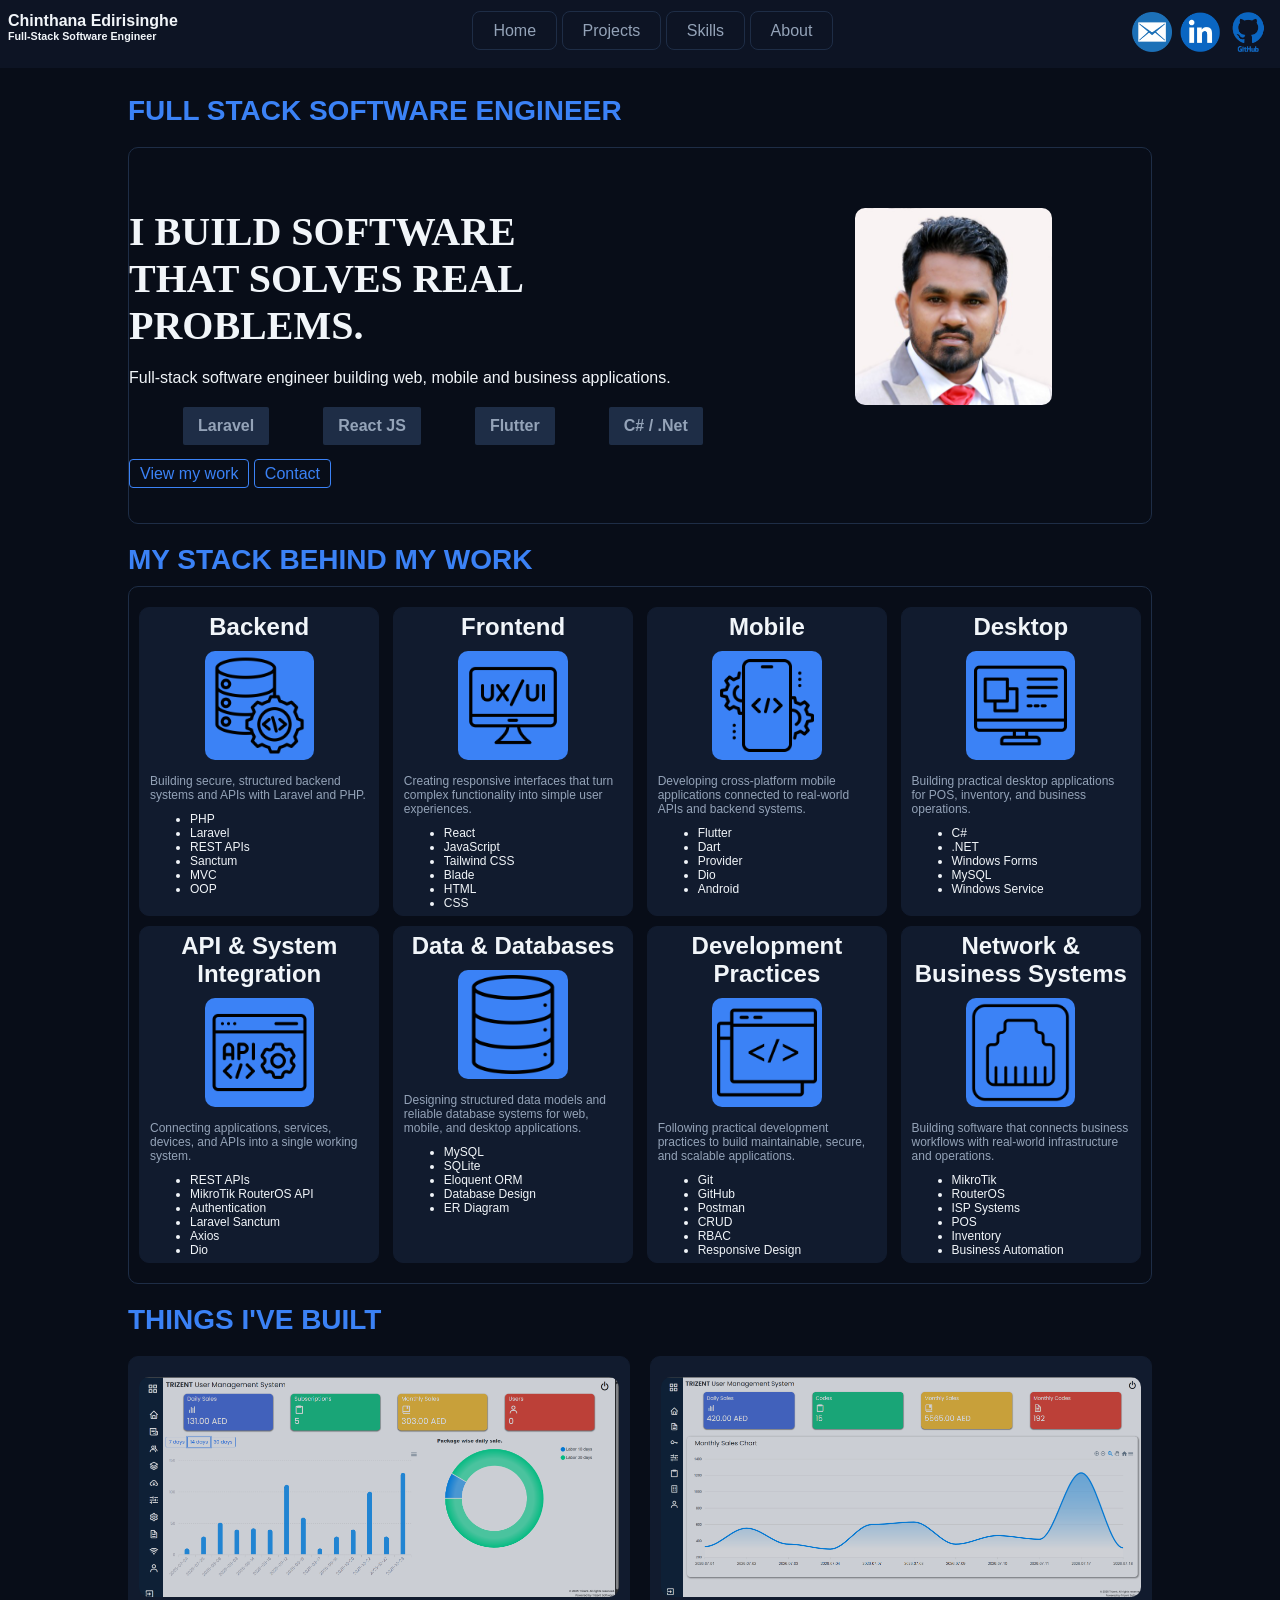
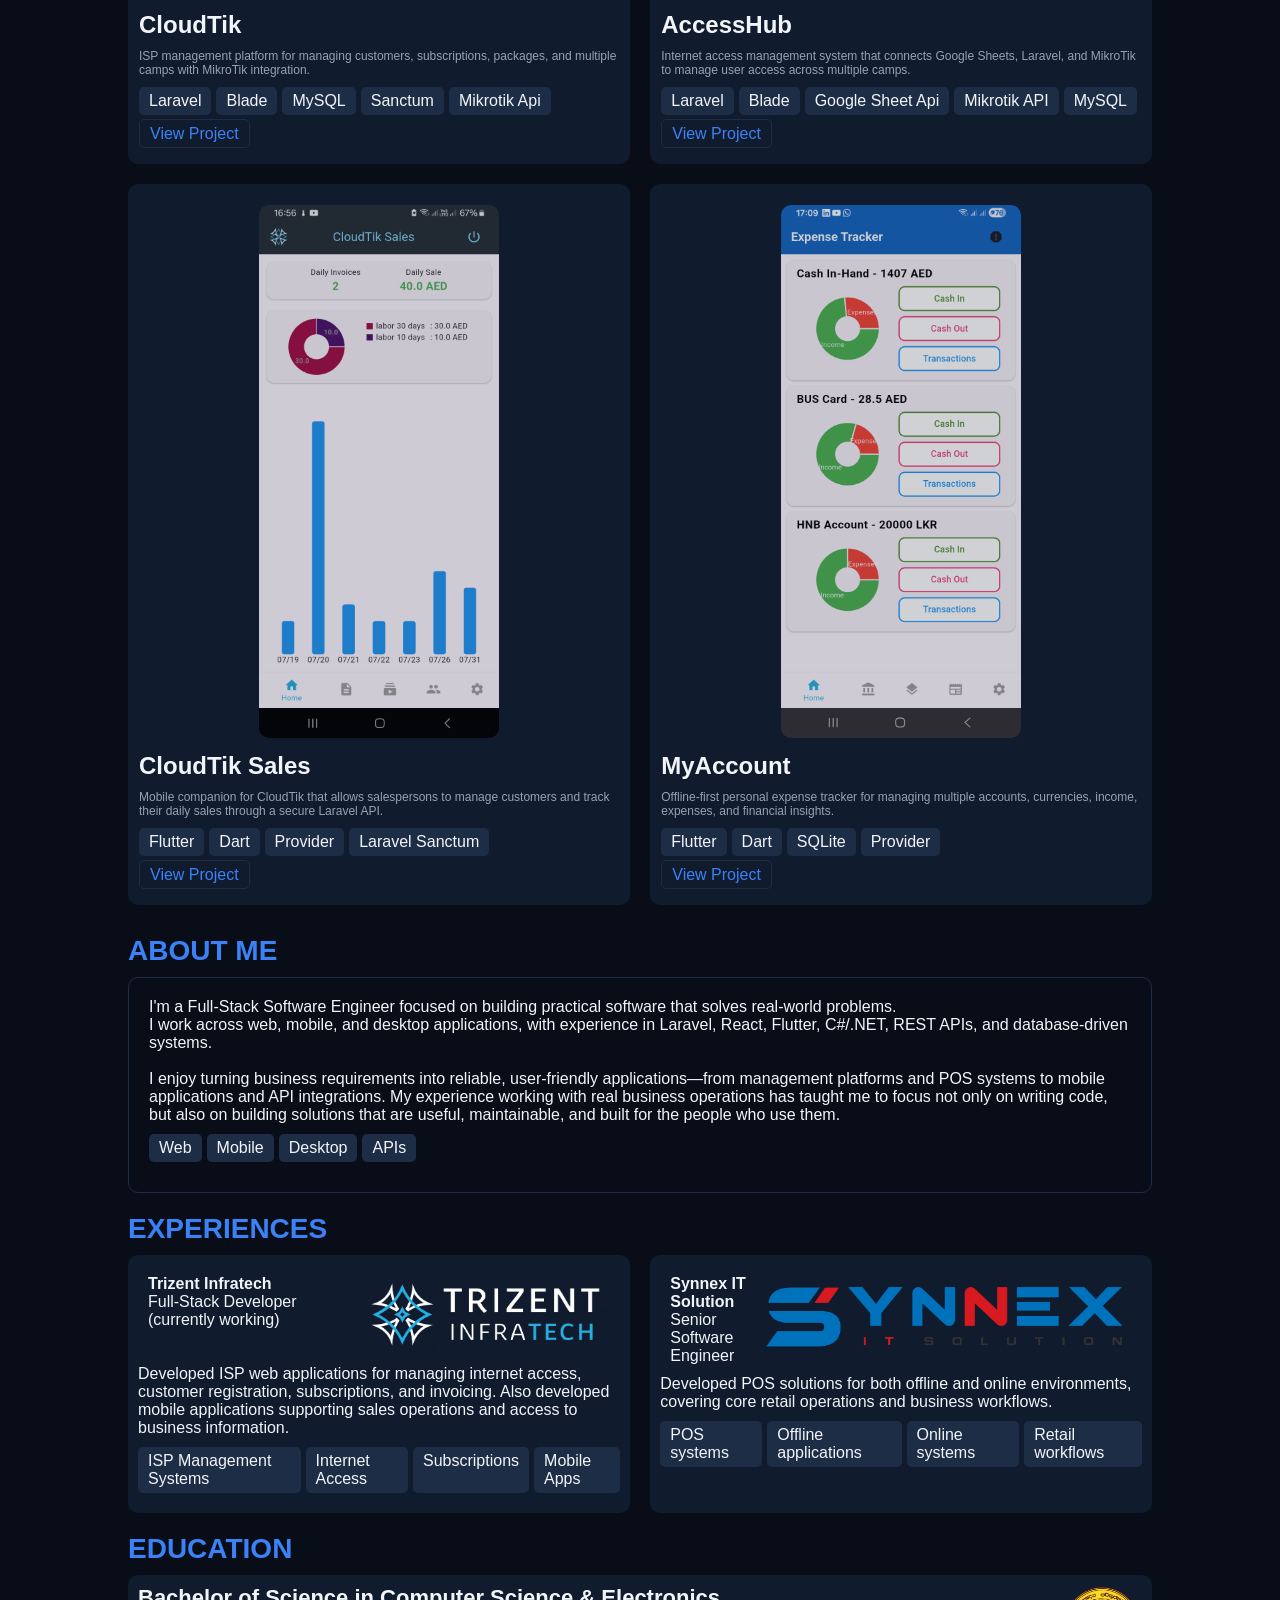
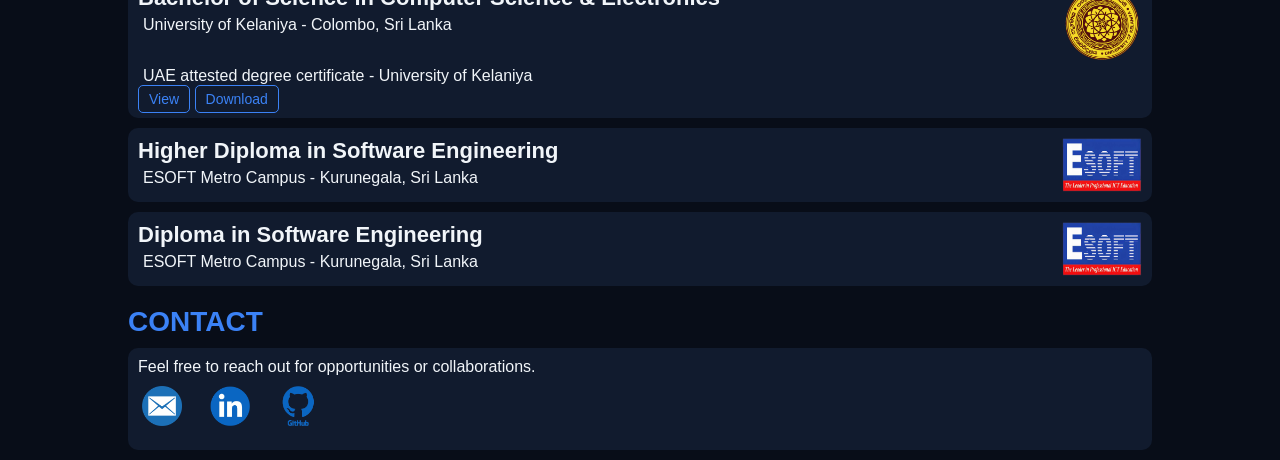
==== commit 6b61874e: "project list" ====
--- a/index.html
+++ b/index.html
@@ -290,8 +290,7 @@
                         <img src="assets/images/companies/synnex_logo.png" alt="" class="img_company">
                     </div>
                     <p>
-                        Developed ISP web applications for managing internet access, customer registration, subscriptions, and invoicing. 
-                        Also developed mobile applications supporting sales operations and access to business information.
+                        Developed POS solutions for both offline and online environments, covering core retail operations and business workflows.
                     </p>
                     <ul class="tech_list">
                         <li>POS systems</li>
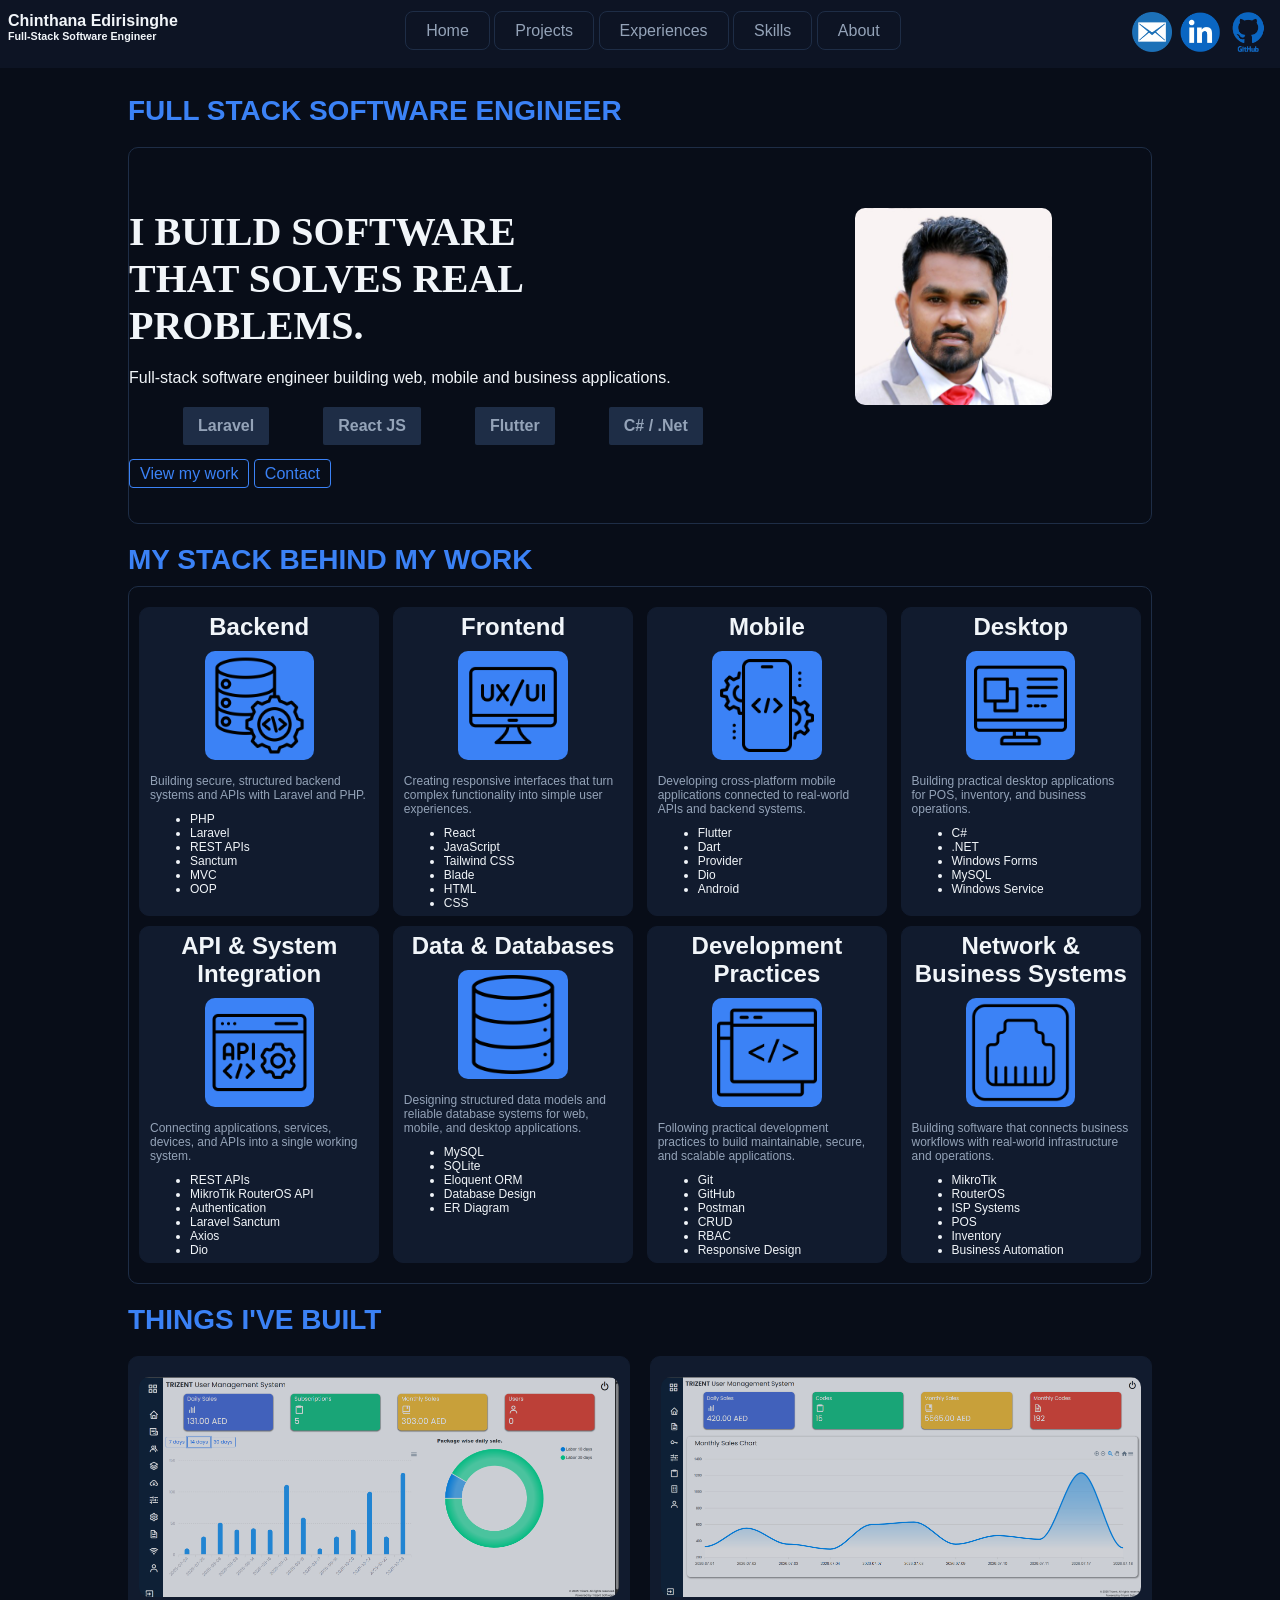
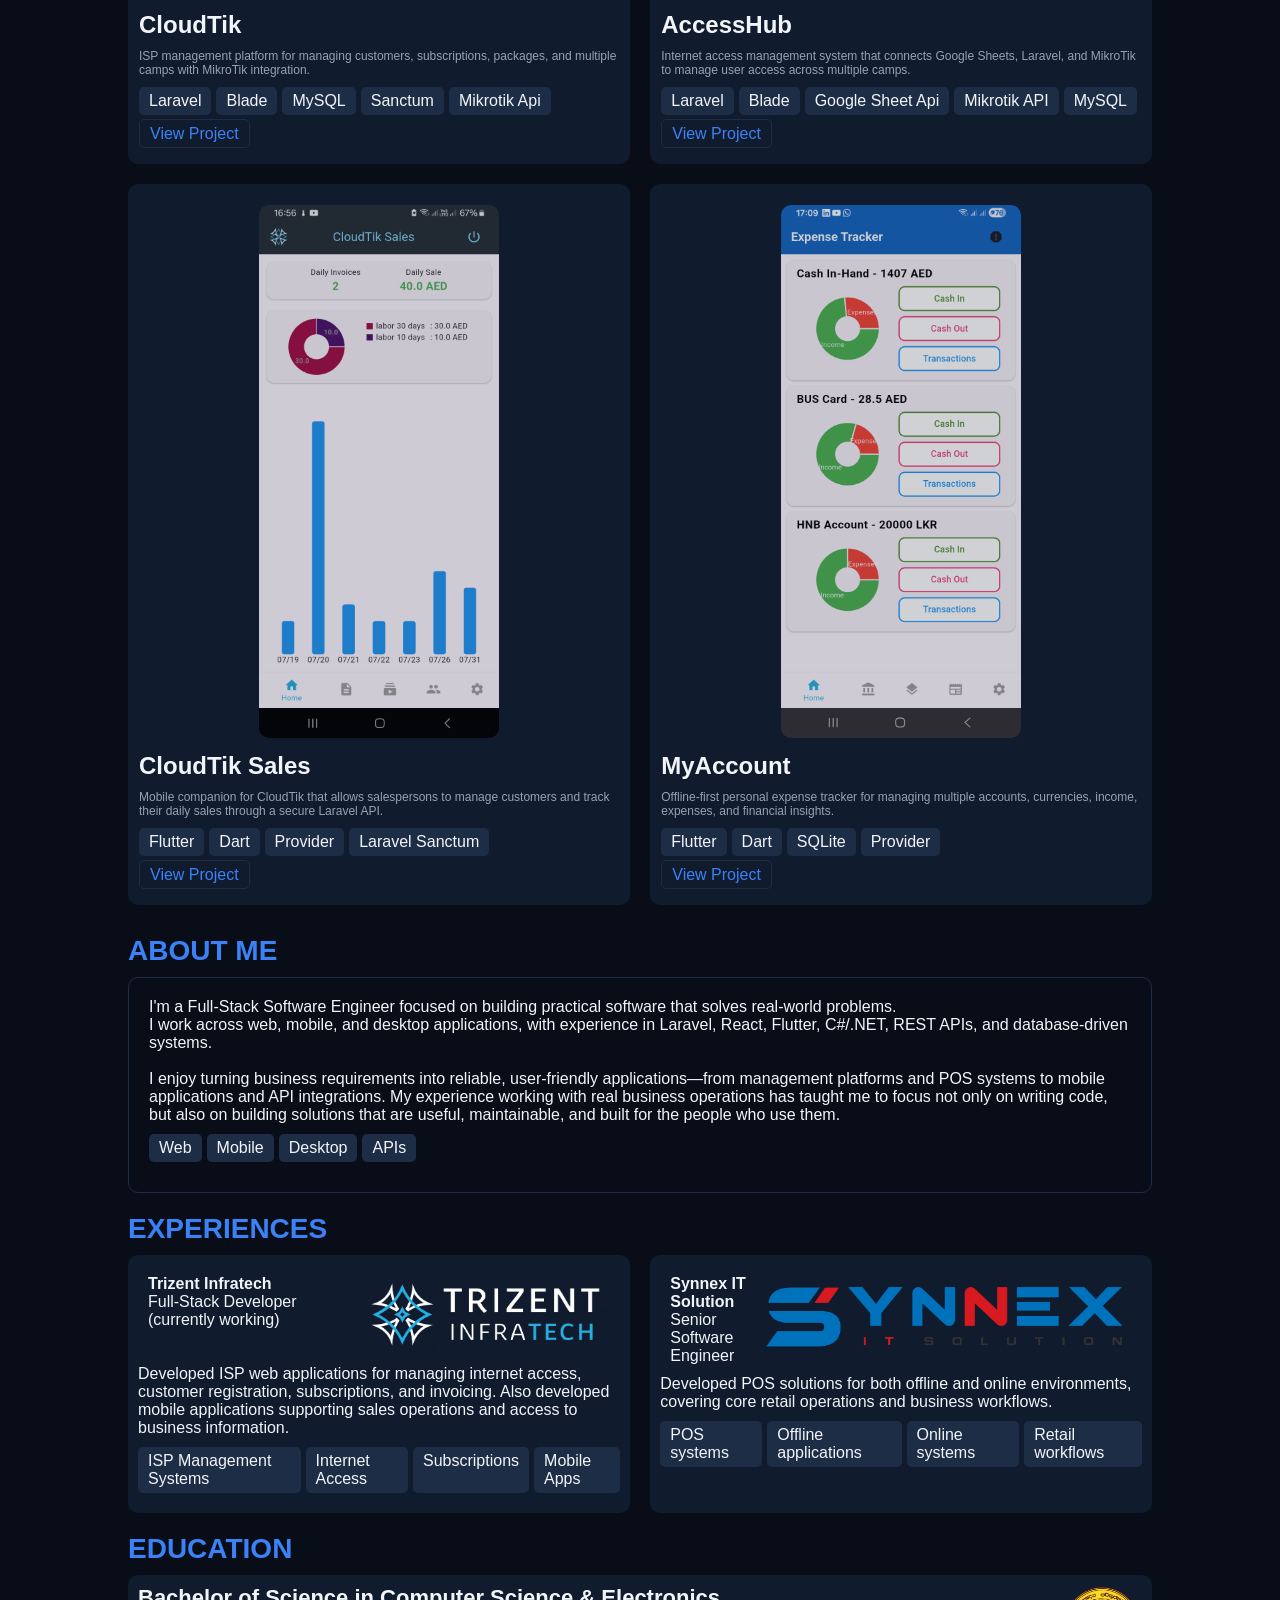
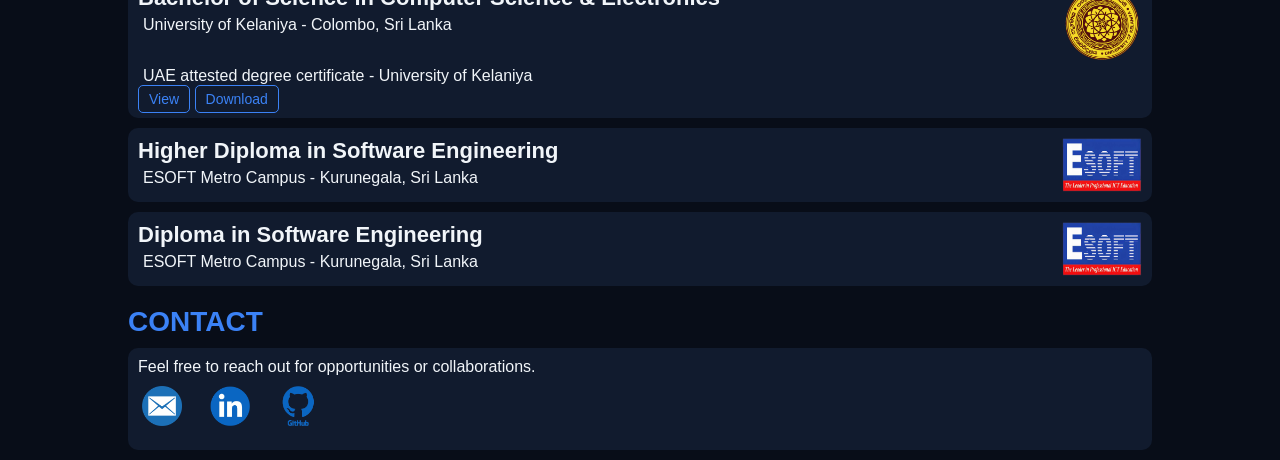
==== commit c1b69865: "experience initialized" ====
--- a/index.html
+++ b/index.html
@@ -18,6 +18,7 @@
         <div id="nav-items">
             <a href="#" class="nav-item-links">Home</a>
             <a href="projects.html" class="nav-item-links">Projects</a>
+            <a href="experiences.html" class="nav-item-links">Experiences</a>
             <a href="#" class="nav-item-links">Skills</a>
             <a href="#" class="nav-item-links">About</a>
         </div>
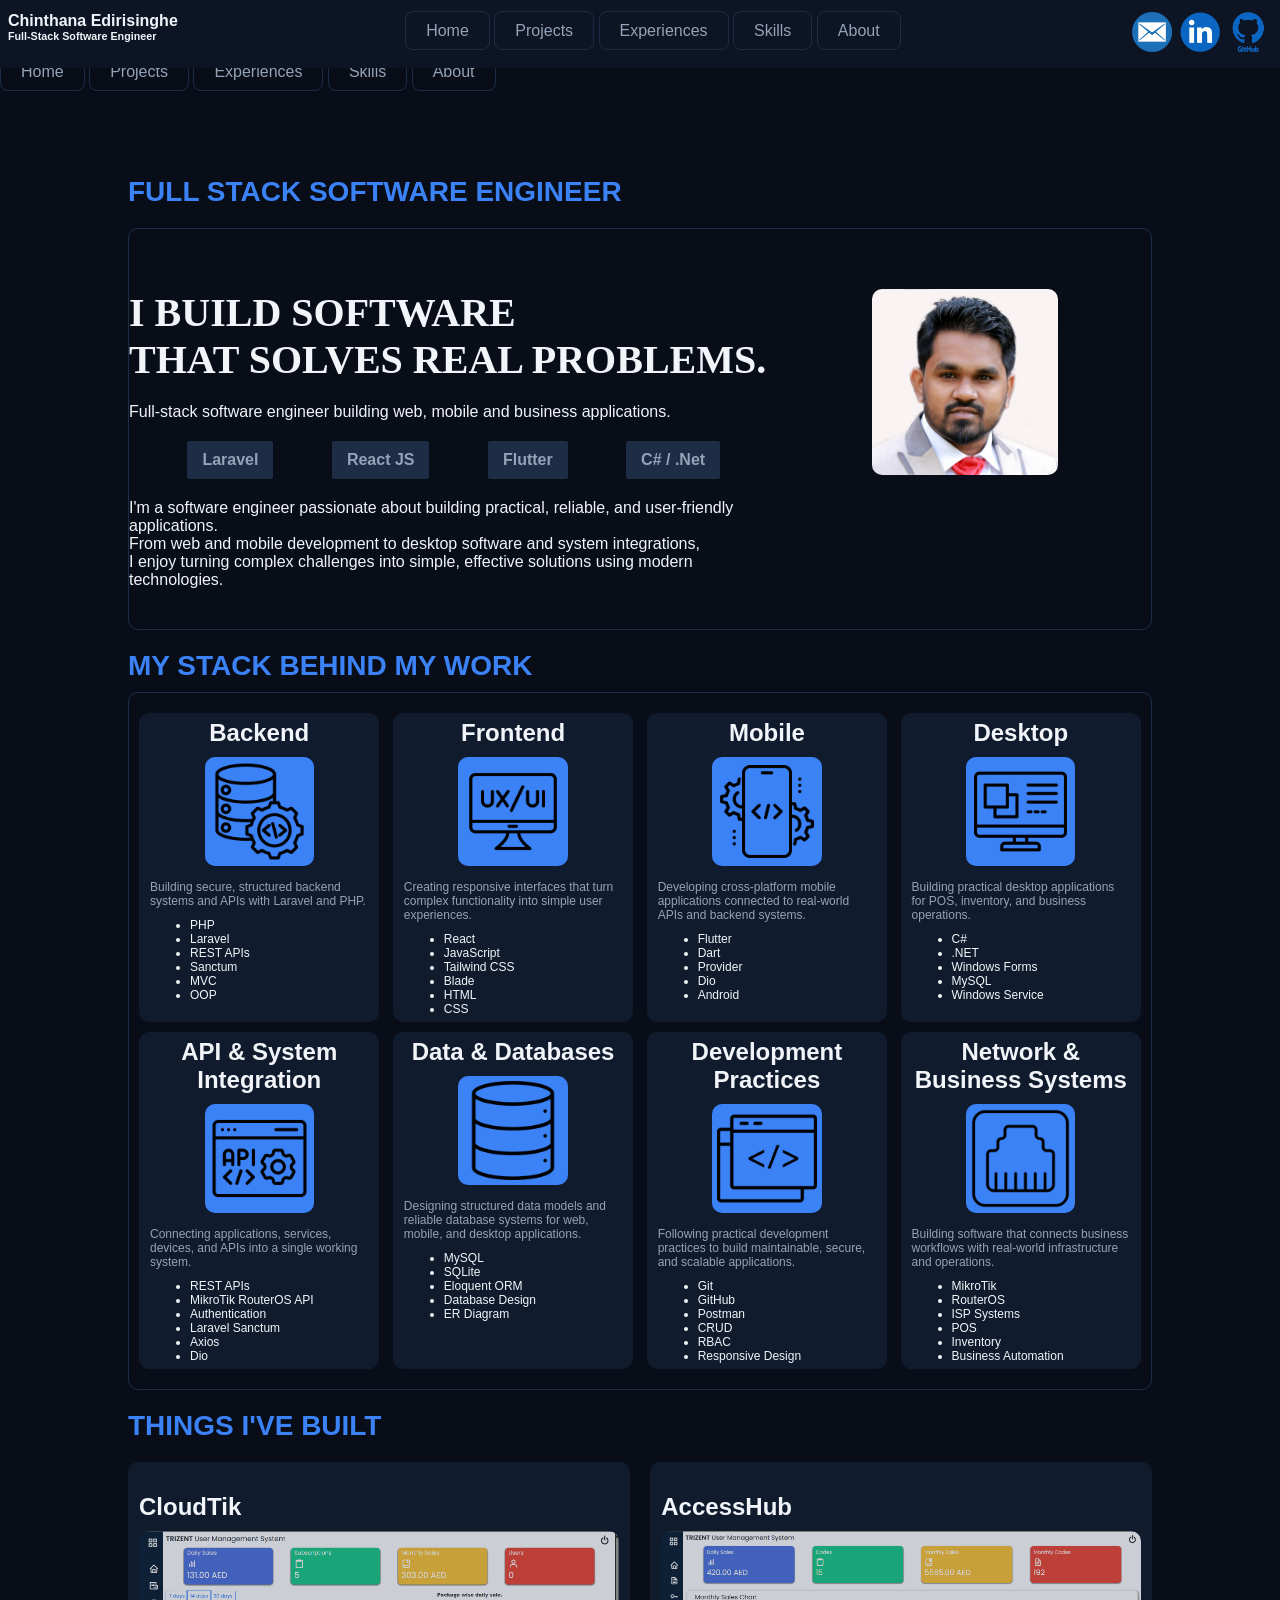
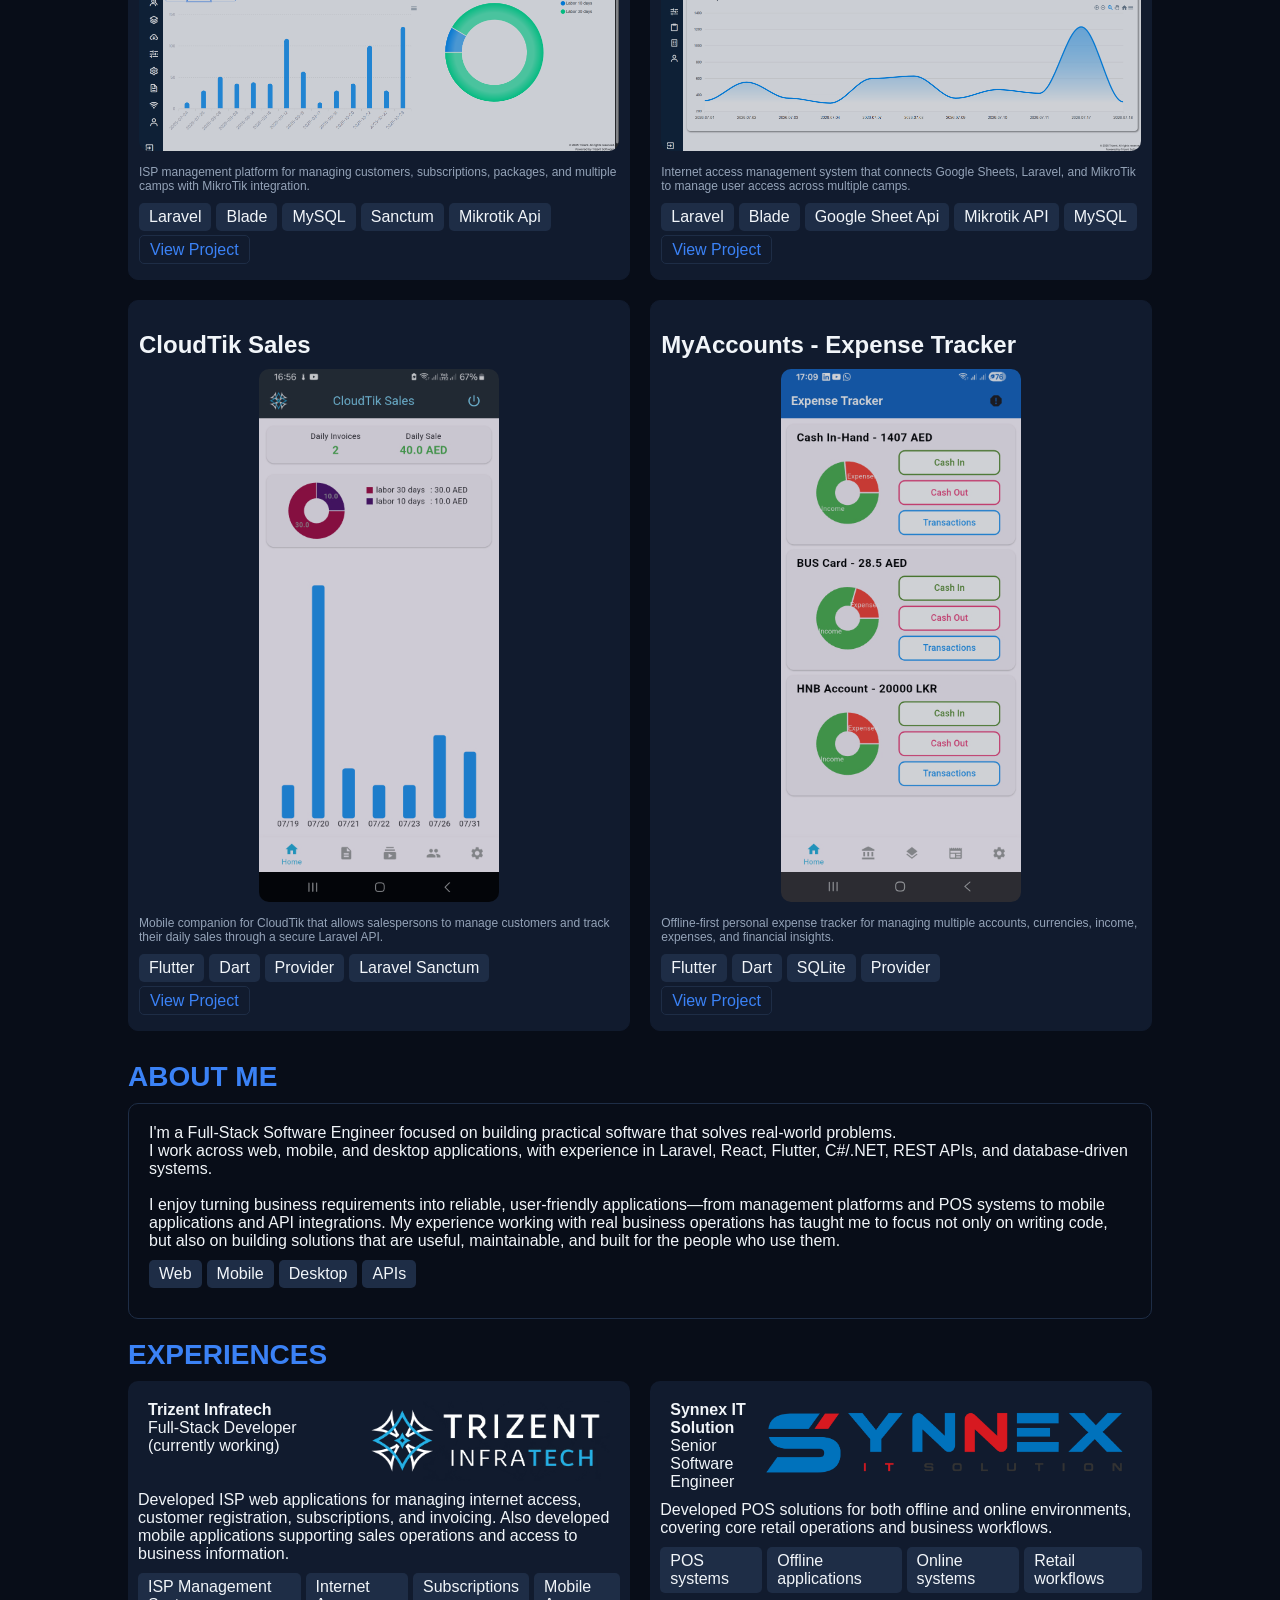
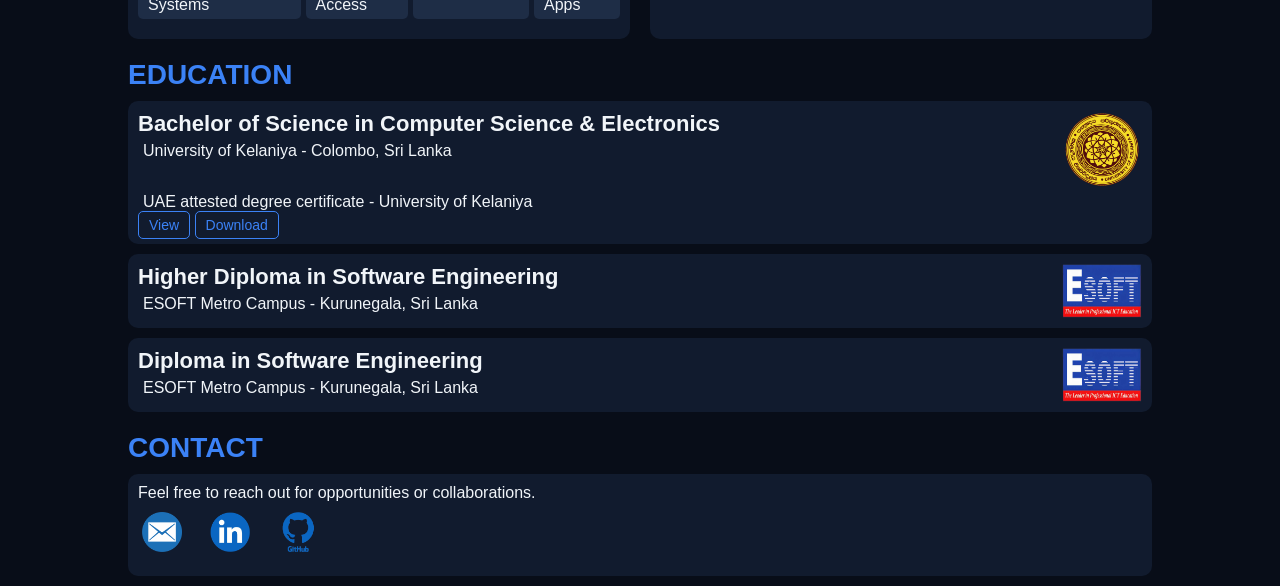
==== commit 6a6641e9: "responsive design" ====
--- a/index.html
+++ b/index.html
@@ -16,11 +16,11 @@
             <h6>Full-Stack Software Engineer</h6>
         </div>
         <div id="nav-items">
-            <a href="#" class="nav-item-links">Home</a>
+            <a href="index.html" class="nav-item-links">Home</a>
             <a href="projects.html" class="nav-item-links">Projects</a>
             <a href="experiences.html" class="nav-item-links">Experiences</a>
-            <a href="#" class="nav-item-links">Skills</a>
-            <a href="#" class="nav-item-links">About</a>
+            <a href="index.html#sec_skills" class="nav-item-links">Skills</a>
+            <a href="index.html#sec_about" class="nav-item-links">About</a>
         </div>
         <div id="nav_contact">
             <a href="mailto:chinthana144@gmail.com" class="nav_icon_link">
@@ -32,6 +32,28 @@
             <a href="https://github.com/Chinthana144" class="nav_icon_link">
                 <img src="assets/icons/github_logo.png" alt="github icon">
             </a>
+        </div>
+    </div>
+
+    <div id="nav_mobile">
+        <div id="nav_mobile_top">
+            <div>
+                <h4>Chinthana Edirisinghe</h4>
+                <h6>Full-Stack Software Engineer</h6>
+            </div>
+            
+            <div id="nav_mobile_toggle">
+                <div class="nav_mobile_toggle_line"></div>
+                <div class="nav_mobile_toggle_line"></div>
+                <div class="nav_mobile_toggle_line"></div>
+            </div>
+        </div>
+        <div id="nav_mobile_items" onclick="toggleMobileNavbar()">
+            <a href="index.html" class="nav-item-links">Home</a>
+            <a href="projects.html" class="nav-item-links">Projects</a>
+            <a href="experiences.html" class="nav-item-links">Experiences</a>
+            <a href="index.html#sec_skills" class="nav-item-links">Skills</a>
+            <a href="index.html#sec_about" class="nav-item-links">About</a>
         </div>
     </div>
 
@@ -54,8 +76,15 @@
                         <h4>Flutter</h4>
                         <h4>C# / .Net</h4>
                     </div>
-                    <a href="#" class="hero_link">View my work</a>
-                    <a href="#" class="hero_link">Contact</a>
+                    <!-- <a href="#" class="hero_link">View my work</a> -->
+                    <!-- <a href="#" class="hero_link">Contact</a> -->
+                    <p>
+                        I'm a software engineer passionate about building practical, reliable, and user-friendly applications. 
+                        <br>
+                        From web and mobile development to desktop software and system integrations, 
+                        <br>
+                        I enjoy turning complex challenges into simple, effective solutions using modern technologies.
+                    </p>
                 </div>
                 <div>
                     <img src="assets/images/profiles/profile_1.jpg" alt="profile" id="img_profile">
@@ -182,8 +211,9 @@
             <!-- top row -->
             <div class="projects_row">
                 <div class="card project_card">
+                    <h5>CloudTik</h5>
                     <img src="assets/images/cloudtik/dashboard.png" alt="dashboard">
-                    <h5>CloudTik</h5>
+                    
                     <p>ISP management platform for managing customers, subscriptions, packages, and multiple camps with MikroTik integration.</p>
                     <ul class="tech_list">
                         <li>Laravel</li>
@@ -192,11 +222,12 @@
                         <li>Sanctum</li>
                         <li>Mikrotik Api</li>
                     </ul>
-                    <a href="#">View Project</a>
+                    <a href="projects.html">View Project</a>
                 </div>
                 <div class="card project_card">
+                    <h5>AccessHub</h5>
                     <img src="assets/images/accesshub/dashboard.png" alt="dashboard">
-                    <h5>AccessHub</h5>
+                    
                     <p>Internet access management system that connects Google Sheets, Laravel, and MikroTik to manage user access across multiple camps.</p>
                     <ul class="tech_list">
                         <li>Laravel</li>
@@ -205,15 +236,16 @@
                         <li>Mikrotik API</li>
                         <li>MySQL</li>
                     </ul>
-                    <a href="#">View Project</a>
+                    <a href="projects.html">View Project</a>
                 </div>
             </div>
 
             <!-- bottom row -->
             <div class="projects_row">
                 <div class="card project_card">
+                    <h5>CloudTik Sales</h5>
                     <img src="assets/images/cloudtik_sale/dashboard.jpg" alt="dashboard" class="img_project_mobile">
-                    <h5>CloudTik Sales</h5>
+                    
                     <p>Mobile companion for CloudTik that allows salespersons to manage customers and track their daily sales through a secure Laravel API.</p>
                     <ul class="tech_list">
                         <li>Flutter</li>
@@ -221,11 +253,12 @@
                         <li>Provider</li>
                         <li>Laravel Sanctum</li>
                     </ul>
-                    <a href="#">View Project</a>
+                    <a href="projects.html">View Project</a>
                 </div>
                 <div class="card project_card">
+                    <h5>MyAccounts - Expense Tracker</h5>
                     <img src="assets/images/expense_tracker/dashboard.jpg" alt="dashboard" class="img_project_mobile">
-                    <h5>MyAccount</h5>
+                    
                     <p>Offline-first personal expense tracker for managing multiple accounts, currencies, income, expenses, and financial insights.</p>
                     <ul class="tech_list">
                         <li>Flutter</li>
@@ -233,7 +266,7 @@
                         <li>SQLite</li>
                         <li>Provider</li>
                     </ul>
-                    <a href="#">View Project</a>
+                    <a href="projects.html">View Project</a>
                 </div>
             </div>
         </section>
--- a/css/nav-style.css
+++ b/css/nav-style.css
@@ -9,6 +9,13 @@
     width: 100%;
     z-index: 100;
 }
+.nav_mobile_toggle_line{
+    width: 30px;
+    height: 3px;
+    background-color: var(--main-text);
+    margin: 6px 0;
+}
+
 #nav_contact{
     display: flex;
     flex-direction: row;
@@ -41,3 +48,19 @@
 .nav_icon_link img:hover{
     transform: scale(1.05);
 }
+
+@media screen and (max-width: 768px){
+    #navbar{
+        display: none;
+    }
+    #nav_mobile_top{
+        display: flex;
+        flex-direction: row;
+        justify-content: space-between;
+        padding: 12px 8px;
+        background-color: var(--secondary-background);
+        position: fixed;
+        width: 100%;
+        z-index: 100;
+    }
+}
--- a/css/style.css
+++ b/css/style.css
@@ -268,4 +268,11 @@
     flex-direction: row;
     gap: 20px;
     margin: 10px 0;
-}+}
+
+/* =================================================================
+   tablet responsive design 
+====================================================================*/
+@media screen and (min-width: 768px){
+    
+}
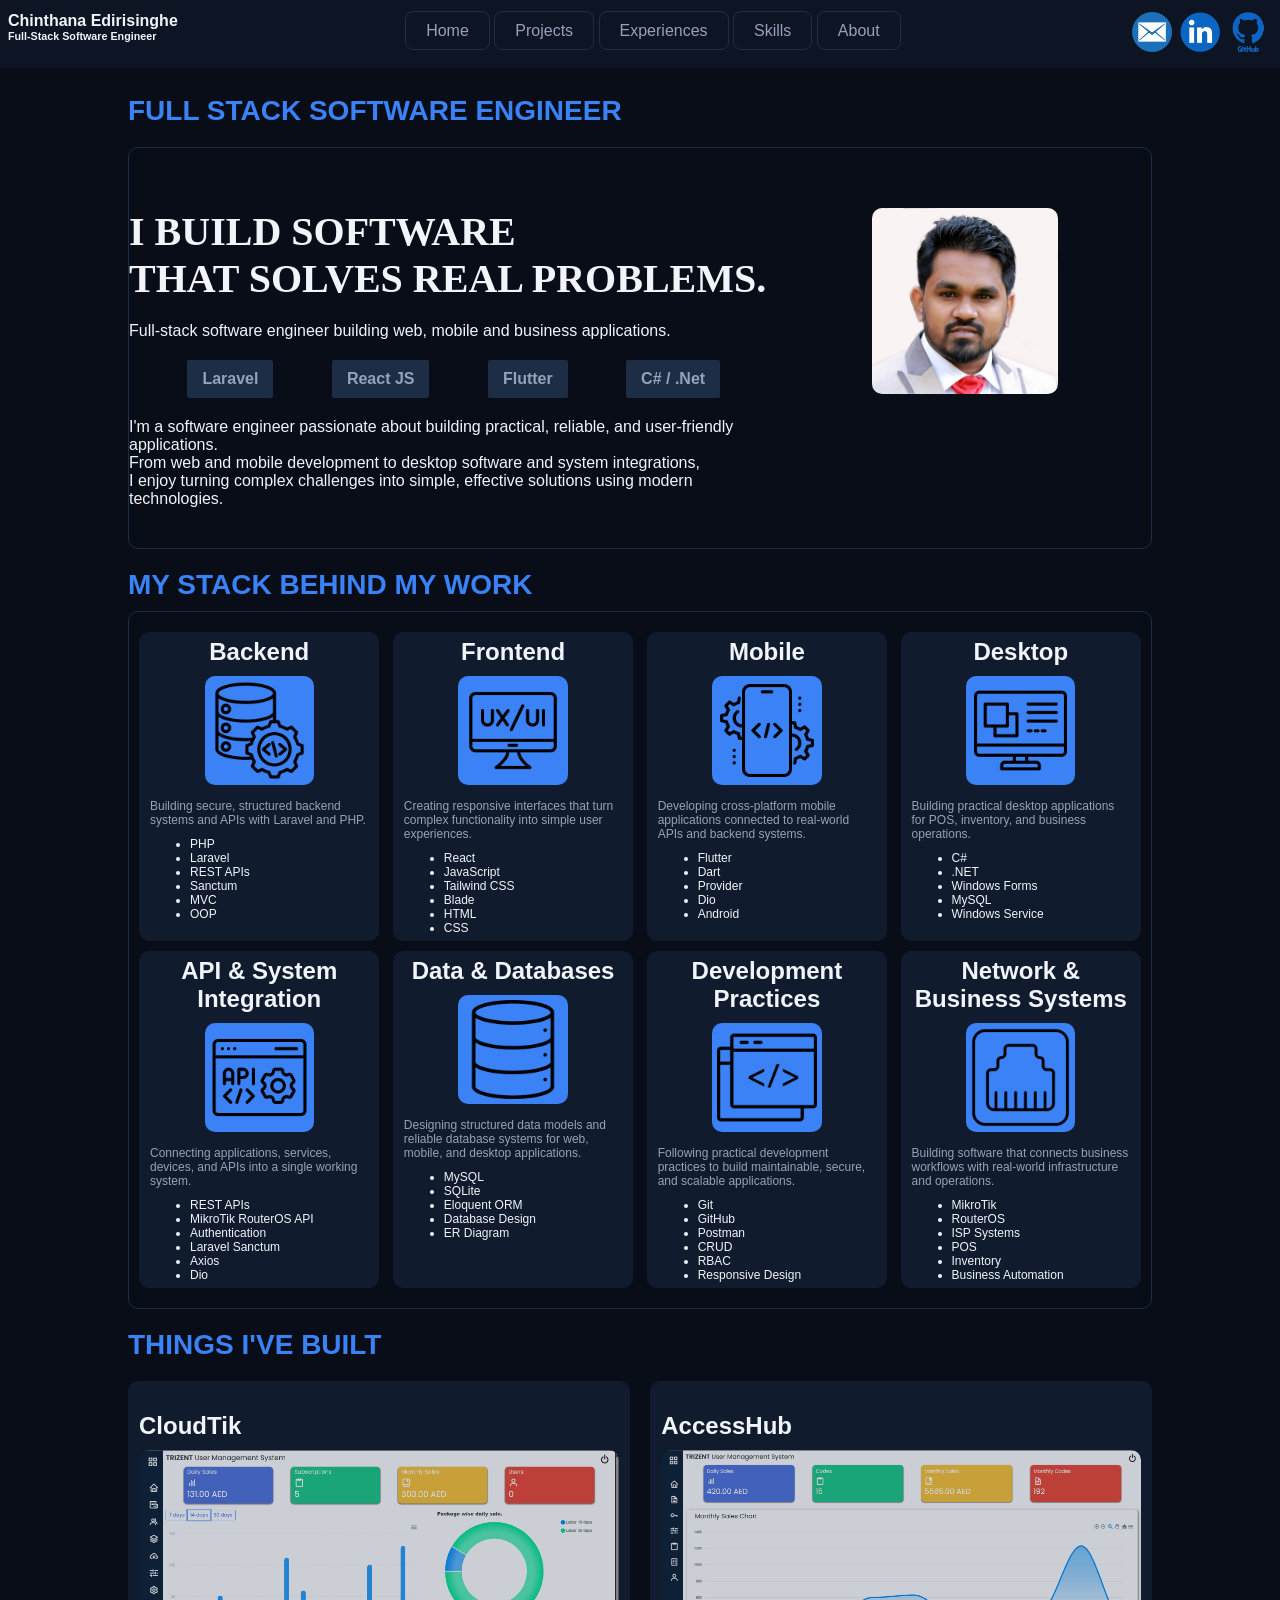
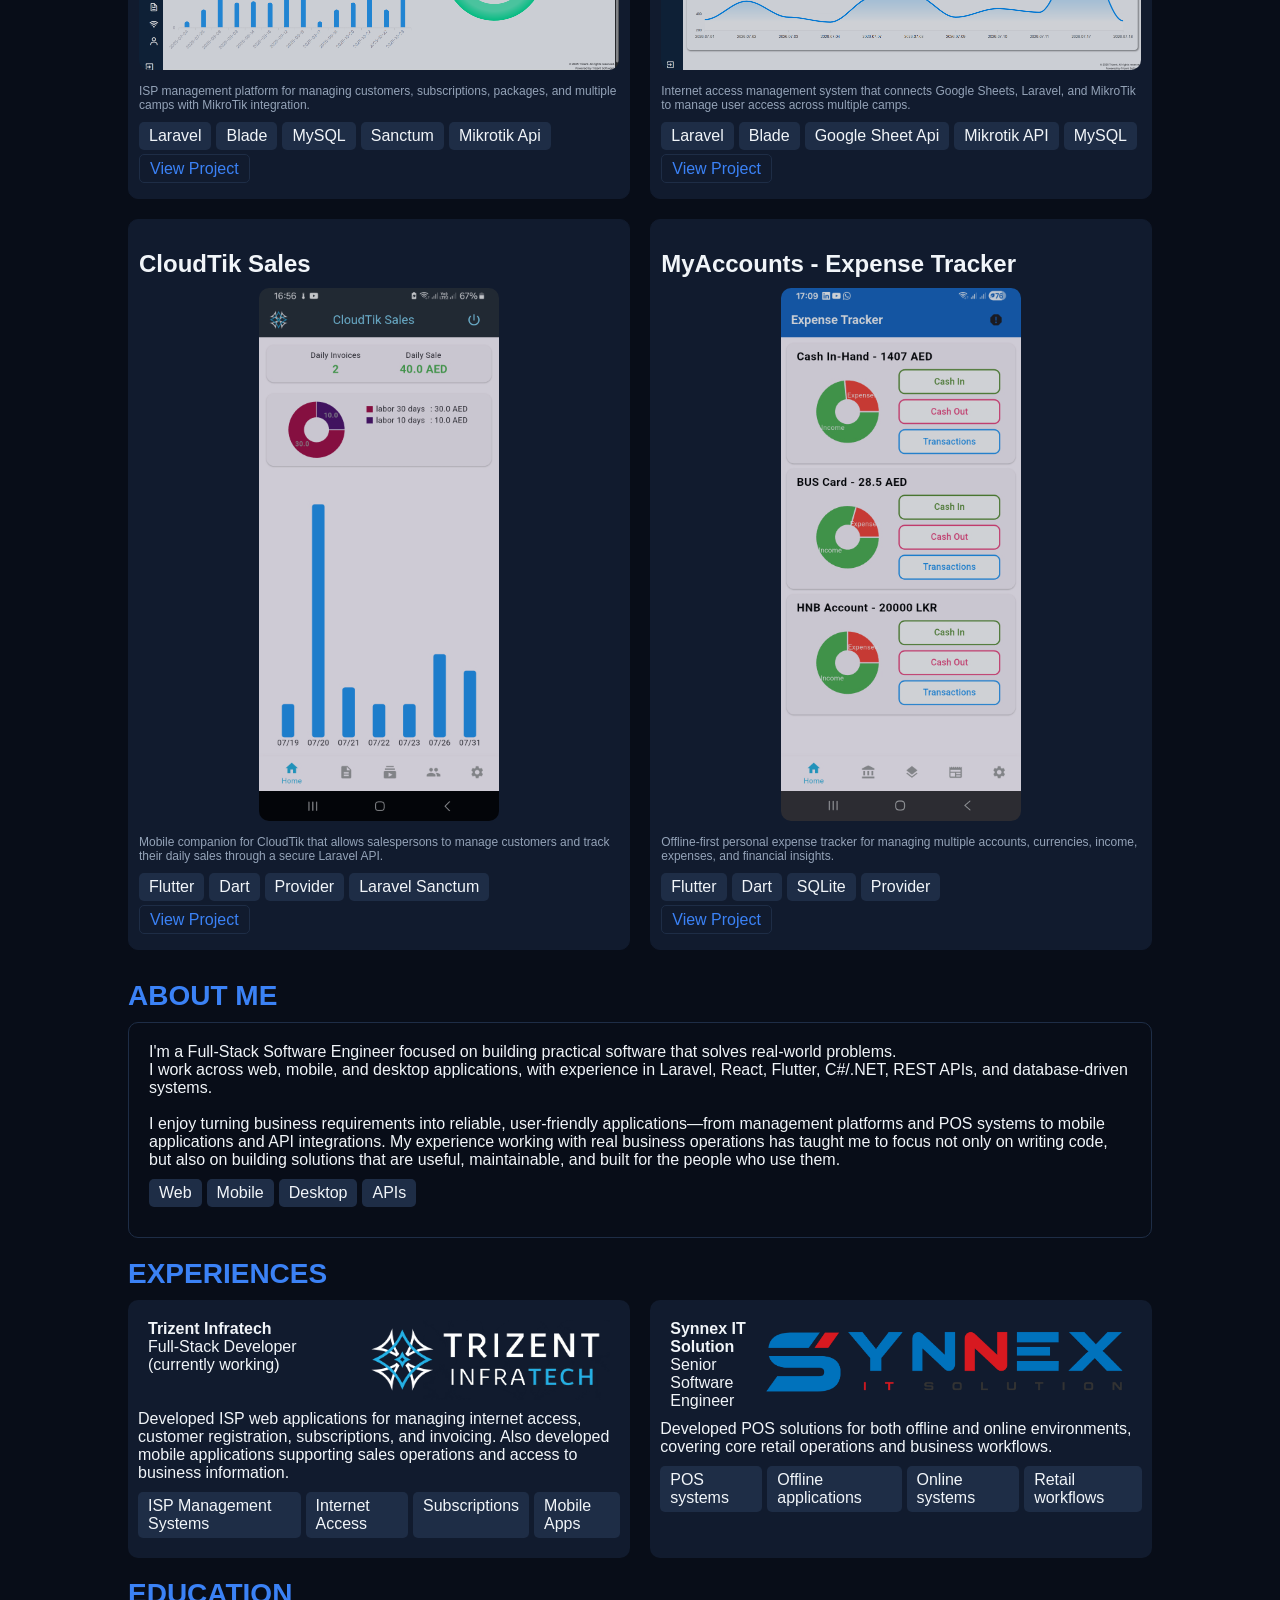
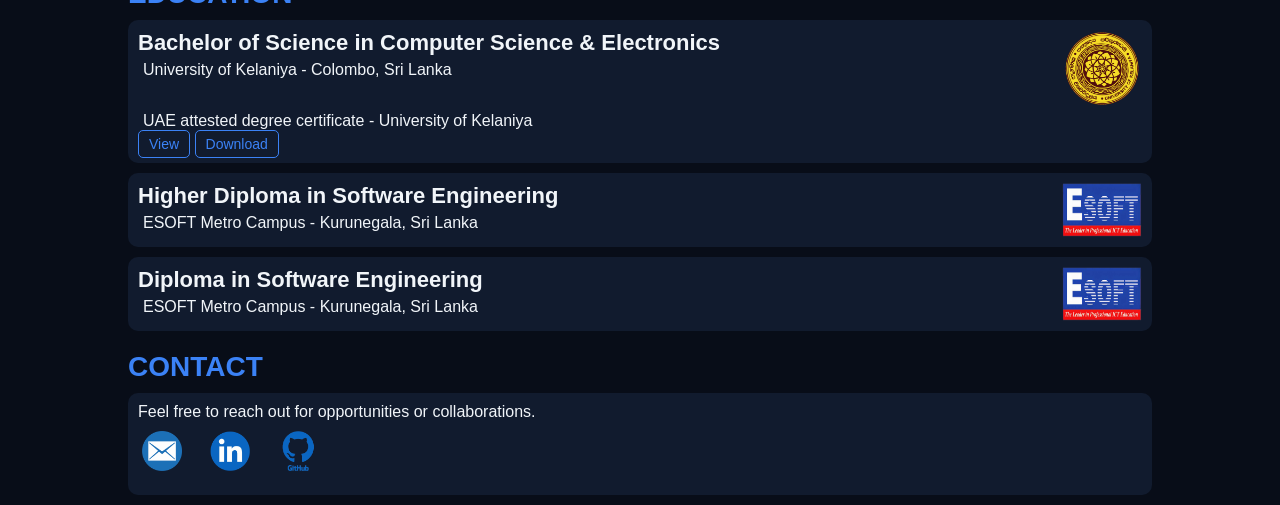
==== commit 8054120b: "responsive design 1" ====
--- a/index.html
+++ b/index.html
@@ -42,18 +42,21 @@
                 <h6>Full-Stack Software Engineer</h6>
             </div>
             
-            <div id="nav_mobile_toggle">
+            <div id="nav_mobile_toggle" onclick="toggleMobileNavbar()">
                 <div class="nav_mobile_toggle_line"></div>
                 <div class="nav_mobile_toggle_line"></div>
                 <div class="nav_mobile_toggle_line"></div>
             </div>
         </div>
-        <div id="nav_mobile_items" onclick="toggleMobileNavbar()">
-            <a href="index.html" class="nav-item-links">Home</a>
-            <a href="projects.html" class="nav-item-links">Projects</a>
-            <a href="experiences.html" class="nav-item-links">Experiences</a>
-            <a href="index.html#sec_skills" class="nav-item-links">Skills</a>
-            <a href="index.html#sec_about" class="nav-item-links">About</a>
+    </div>
+
+    <div id="sidebar">
+        <div id="sidebar_items">
+            <a href="index.html" class="side_item_links">Home</a>
+            <a href="projects.html" class="side_item_links">Projects</a>
+            <a href="experiences.html" class="side_item_links">Experiences</a>
+            <a href="index.html#sec_skills" class="side_item_links">Skills</a>
+            <a href="index.html#sec_contact" class="side_item_links">Contact</a>
         </div>
     </div>
 
@@ -401,5 +404,8 @@
         </section>
     </div>
 
+    <script src="js/navbar_script.js"></script>
+    <script src="js/index_script.js"></script>
+
 </body>
 </html>
--- a/css/nav-style.css
+++ b/css/nav-style.css
@@ -9,6 +9,42 @@
     width: 100%;
     z-index: 100;
 }
+#nav_mobile{
+    display: none;
+}
+#nav_mobile_items{
+    z-index: 200;
+    top: 50px;
+    right: 10px;
+    transition: all 0.4s ease;
+}
+
+#sidebar{
+    display: none;;
+    position: fixed;
+    z-index: 200;
+    top: 50px;
+    right: 0px;
+    border-radius: 10px;
+    padding: 10px;
+    background-color: var(--border-color);
+    width: 60%;
+}
+#sidebar_items{
+    display: flex;
+    flex-direction: column;
+    justify-content: end;
+}
+.side_item_links{
+    text-decoration: none;
+    padding: 10px;
+    width: 100%;
+    border: 1px solid var(--primary-accent);
+    border-radius: 5px;
+    margin: 5px 0;
+    color: var(--main-text);
+}
+
 .nav_mobile_toggle_line{
     width: 30px;
     height: 3px;
@@ -53,6 +89,9 @@
     #navbar{
         display: none;
     }
+    #nav_mobile{
+        display:block;
+    }
     #nav_mobile_top{
         display: flex;
         flex-direction: row;
--- a/css/style.css
+++ b/css/style.css
@@ -95,7 +95,9 @@
     border-radius: 2px;
 }
 
-/* skill section */
+/* =========================================== 
+    skill section 
+==============================================*/
 #sec_skill_top{
     border: 1px solid var(--border-color);
     border-radius: 10px;
@@ -134,7 +136,9 @@
     font-size: 12px;
 }
 
-/* projects section */
+/* ============================================ 
+    projects section 
+===============================================*/
 .projects_row{
     display: flex;
     flex-direction: row;
@@ -201,7 +205,9 @@
     border-radius: 10px;
 }
 
-/* experience section */
+/* ================================================
+    experience section
+===================================================*/
 #div_experience{
     display:flex;
     flex-direction: row;
@@ -224,7 +230,9 @@
     height: 80px;
 }
 
-/* education */
+/* ==============================================
+    education
+================================================ */
 .education_card{
     margin: 10px 0;
     padding: 10px;
@@ -273,6 +281,49 @@
 /* =================================================================
    tablet responsive design 
 ====================================================================*/
-@media screen and (min-width: 768px){
-    
-}
+@media screen and (max-width: 768px){
+    .section{
+        width: 100%;
+        margin-left: 0;
+    }
+    #hero_sec_title{
+        flex-direction: column;
+        padding: 10px;
+    }
+    .skill_card_row{
+        flex-direction: column;
+    }
+    .skill_card{
+        width: 90%;
+        margin-left: 5%;
+        margin-top: 5px;
+    }
+    .projects_row{
+        flex-direction: column;
+    }
+    .project_card{
+        width: 98%;
+        margin-left: 1%;
+    }
+    .tech_list{
+        flex-direction: column;
+    }
+
+    #div_experience{
+        flex-direction: column;
+    }
+    .experience_card{
+        width: 100%;
+    }
+    .title_row{
+        flex-direction: column;
+    }
+    .img_company{
+        height: 100px;
+        width: auto;
+    }
+
+    .education_details{
+        flex-direction: column;
+    }
+}
